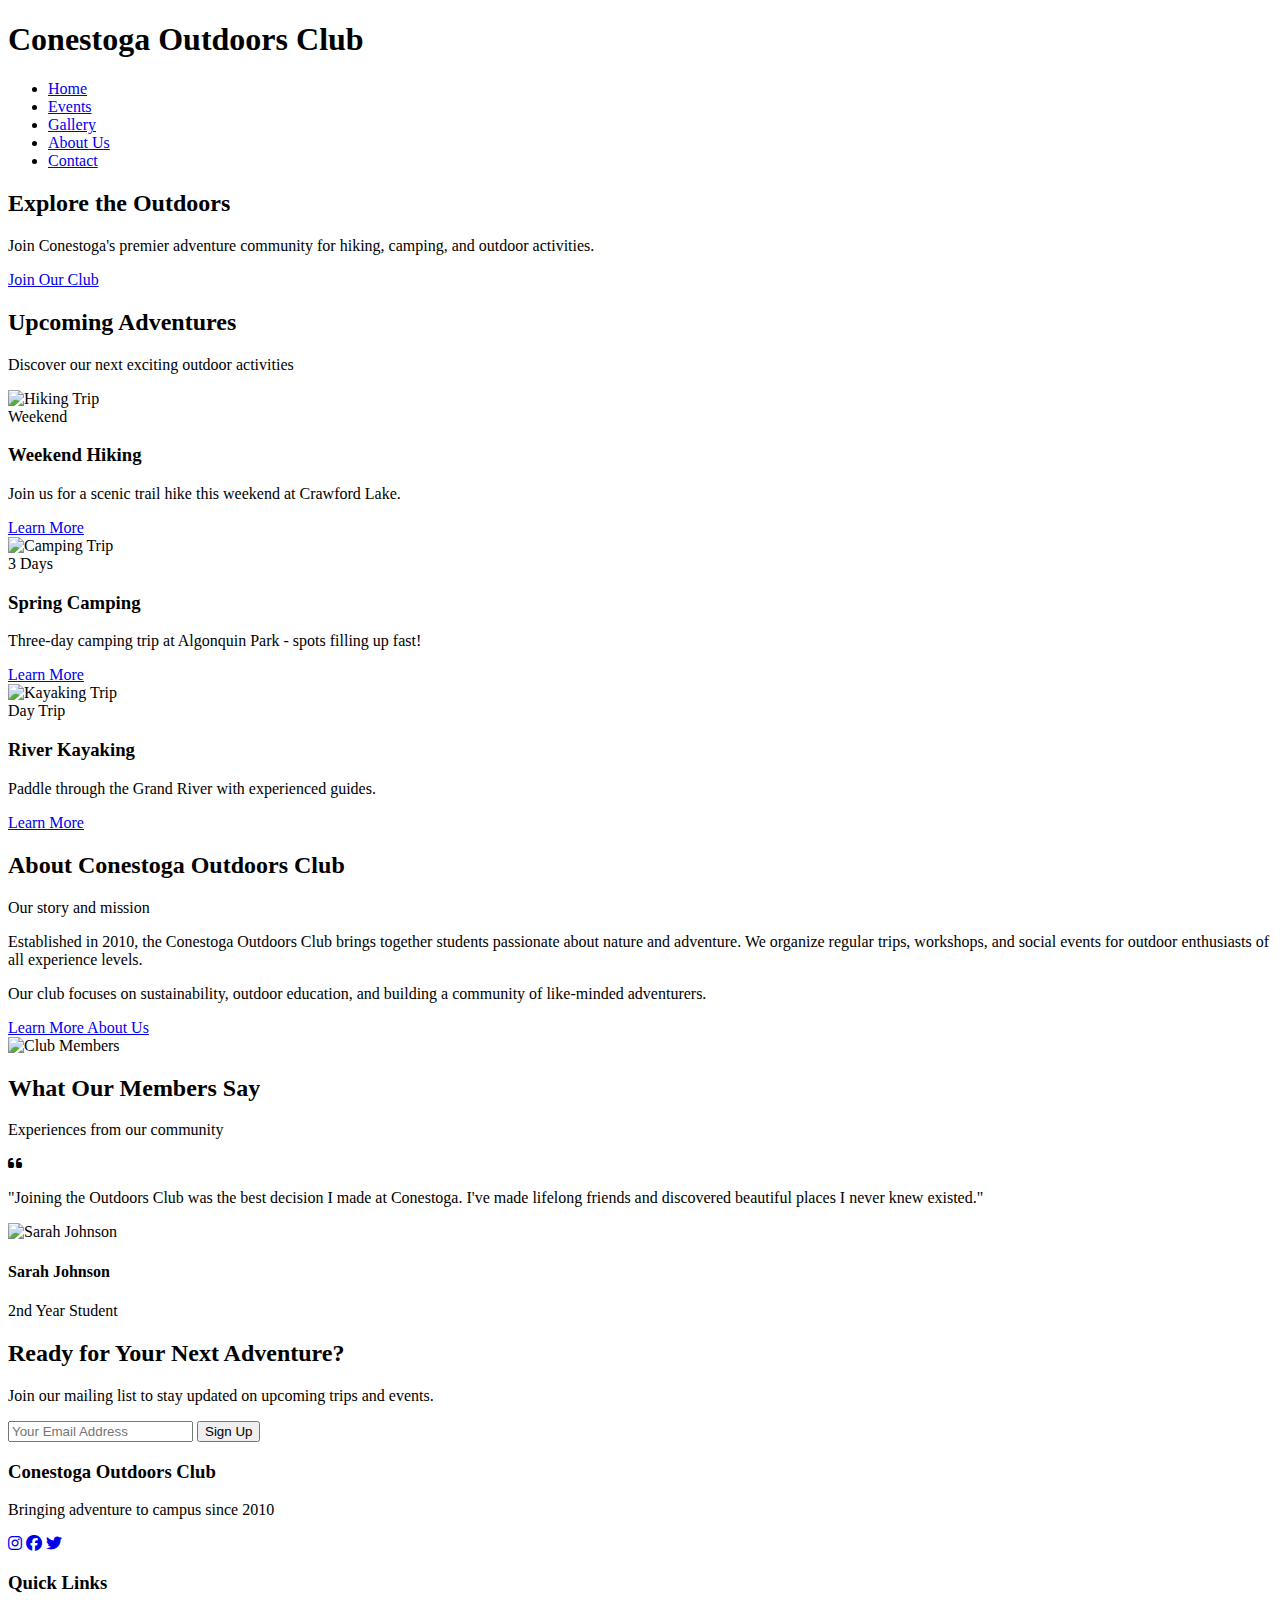
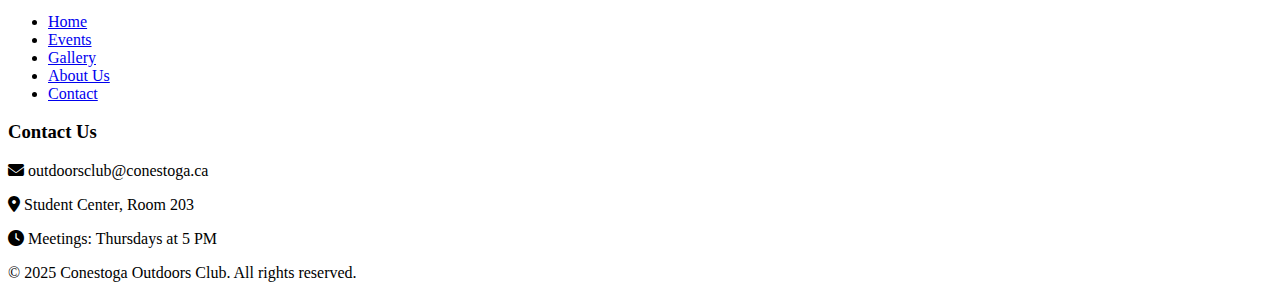
==== index.html @ a0a75ed9 "Add files via upload" ====
<!DOCTYPE html>
<html lang="en">
<head>
    <meta charset="UTF-8">
    <meta name="viewport" content="width=device-width, initial-scale=1.0">
    <title>Conestoga Outdoors Club</title>
    <link rel="stylesheet" href="css/styles.css">
    <link rel="stylesheet" href="css/animations.css">
    <link rel="preconnect" href="https://fonts.googleapis.com">
    <link rel="preconnect" href="https://fonts.gstatic.com" crossorigin>
    <link href="https://fonts.googleapis.com/css2?family=Montserrat:wght@300;400;500;600;700&family=Poppins:wght@300;400;500;600;700&display=swap" rel="stylesheet">
    <link rel="stylesheet" href="https://cdnjs.cloudflare.com/ajax/libs/font-awesome/6.4.0/css/all.min.css">
</head>
<body>
    <!-- Page Transition Elements -->
    <div class="page-transition-container">
        <div class="page-transition-left"></div>
        <div class="page-transition-right"></div>
    </div>
    
    <!-- Header Section -->
    <header>
        <div class="container">
            <div class="logo">
                <h1>Conestoga Outdoors Club</h1>
            </div>
            <nav>
                <ul>
                    <li><a href="index.html" class="active">Home</a></li>
                    <li><a href="events.html">Events</a></li>
                    <li><a href="gallery.html">Gallery</a></li>
                    <li><a href="about.html">About Us</a></li>
                    <li><a href="contact.html">Contact</a></li>
                </ul>
            </nav>
            <div class="menu-toggle">
                <span></span>
                <span></span>
                <span></span>
            </div>
        </div>
    </header>

    <!-- Hero Section -->
    <section class="hero">
        <div class="container">
            <div class="hero-content">
                <h2>Explore the Outdoors</h2>
                <p>Join Conestoga's premier adventure community for hiking, camping, and outdoor activities.</p>
                <a href="join.html" class="btn">Join Our Club</a>
            </div>
        </div>
        <div class="hero-overlay"></div>
    </section>

    <!-- Featured Section -->
    <section class="featured">
        <div class="container">
            <div class="section-header" data-aos="fade-up">
                <h2>Upcoming Adventures</h2>
                <p>Discover our next exciting outdoor activities</p>
            </div>
            <div class="featured-grid">
                <div class="feature-card" data-aos="fade-up">
                    <div class="card-image">
                        <img src="images/hiking.jpg" alt="Hiking Trip">
                        <div class="card-tag">Weekend</div>
                    </div>
                    <div class="card-content">
                        <h3>Weekend Hiking</h3>
                        <p>Join us for a scenic trail hike this weekend at Crawford Lake.</p>
                        <a href="events.html#hiking" class="btn-small">Learn More</a>
                    </div>
                </div>
                <div class="feature-card" data-aos="fade-up" data-aos-delay="100">
                    <div class="card-image">
                        <img src="images/camping.jpg" alt="Camping Trip">
                        <div class="card-tag">3 Days</div>
                    </div>
                    <div class="card-content">
                        <h3>Spring Camping</h3>
                        <p>Three-day camping trip at Algonquin Park - spots filling up fast!</p>
                        <a href="events.html#camping" class="btn-small">Learn More</a>
                    </div>
                </div>
                <div class="feature-card" data-aos="fade-up" data-aos-delay="200">
                    <div class="card-image">
                        <img src="images/kayaking.jpg" alt="Kayaking Trip">
                        <div class="card-tag">Day Trip</div>
                    </div>
                    <div class="card-content">
                        <h3>River Kayaking</h3>
                        <p>Paddle through the Grand River with experienced guides.</p>
                        <a href="events.html#kayaking" class="btn-small">Learn More</a>
                    </div>
                </div>
            </div>
        </div>
    </section>

    <!-- About Section -->
    <section class="about-preview">
        <div class="container">
            <div class="about-content" data-aos="fade-right">
                <div class="section-header">
                    <h2>About Conestoga Outdoors Club</h2>
                    <p>Our story and mission</p>
                </div>
                <p>Established in 2010, the Conestoga Outdoors Club brings together students passionate about nature and adventure. We organize regular trips, workshops, and social events for outdoor enthusiasts of all experience levels.</p>
                <p>Our club focuses on sustainability, outdoor education, and building a community of like-minded adventurers.</p>
                <a href="about.html" class="btn">Learn More About Us</a>
            </div>
            <div class="about-image" data-aos="fade-left">
                <img src="images/group-photo.jpg" alt="Club Members">
            </div>
        </div>
    </section>

    <!-- Testimonials Section -->
    <section class="testimonials">
        <div class="container">
            <div class="section-header" data-aos="fade-up">
                <h2>What Our Members Say</h2>
                <p>Experiences from our community</p>
            </div>
            <div class="testimonial-slider">
                <div class="testimonial" data-aos="zoom-in">
                    <div class="quote-icon"><i class="fas fa-quote-left"></i></div>
                    <p>"Joining the Outdoors Club was the best decision I made at Conestoga. I've made lifelong friends and discovered beautiful places I never knew existed."</p>
                    <div class="testimonial-author">
                        <img src="images/testimonial-1.jpg" alt="Sarah Johnson" class="author-image">
                        <h4>Sarah Johnson</h4>
                        <p>2nd Year Student</p>
                    </div>
                </div>
                <!-- More testimonials can be added here -->
            </div>
        </div>
    </section>

    <!-- Call to Action -->
    <section class="cta">
        <div class="container">
            <h2 data-aos="fade-up">Ready for Your Next Adventure?</h2>
            <p data-aos="fade-up" data-aos-delay="100">Join our mailing list to stay updated on upcoming trips and events.</p>
            <form class="signup-form" data-aos="fade-up" data-aos-delay="200">
                <input type="email" placeholder="Your Email Address" required>
                <button type="submit" class="btn">Sign Up</button>
            </form>
        </div>
        <div class="cta-overlay"></div>
    </section>

    <!-- Footer -->
    <footer>
        <div class="container">
            <div class="footer-content">
                <div class="footer-section" data-aos="fade-up">
                    <h3>Conestoga Outdoors Club</h3>
                    <p>Bringing adventure to campus since 2010</p>
                    <div class="social-icons">
                        <a href="#"><i class="fab fa-instagram"></i></a>
                        <a href="#"><i class="fab fa-facebook"></i></a>
                        <a href="#"><i class="fab fa-twitter"></i></a>
                    </div>
                </div>
                <div class="footer-section" data-aos="fade-up" data-aos-delay="100">
                    <h3>Quick Links</h3>
                    <ul>
                        <li><a href="index.html">Home</a></li>
                        <li><a href="events.html">Events</a></li>
                        <li><a href="gallery.html">Gallery</a></li>
                        <li><a href="about.html">About Us</a></li>
                        <li><a href="contact.html">Contact</a></li>
                    </ul>
                </div>
                <div class="footer-section" data-aos="fade-up" data-aos-delay="200">
                    <h3>Contact Us</h3>
                    <p><i class="fas fa-envelope"></i> outdoorsclub@conestoga.ca</p>
                    <p><i class="fas fa-map-marker-alt"></i> Student Center, Room 203</p>
                    <p><i class="fas fa-clock"></i> Meetings: Thursdays at 5 PM</p>
                </div>
            </div>
            <div class="footer-bottom">
                <p>&copy; 2025 Conestoga Outdoors Club. All rights reserved.</p>
            </div>
        </div>
    </footer>

    <!-- JavaScript -->
    <script src="js/main.js"></script>
    <script src="js/animations.js"></script>
</body>
</html>
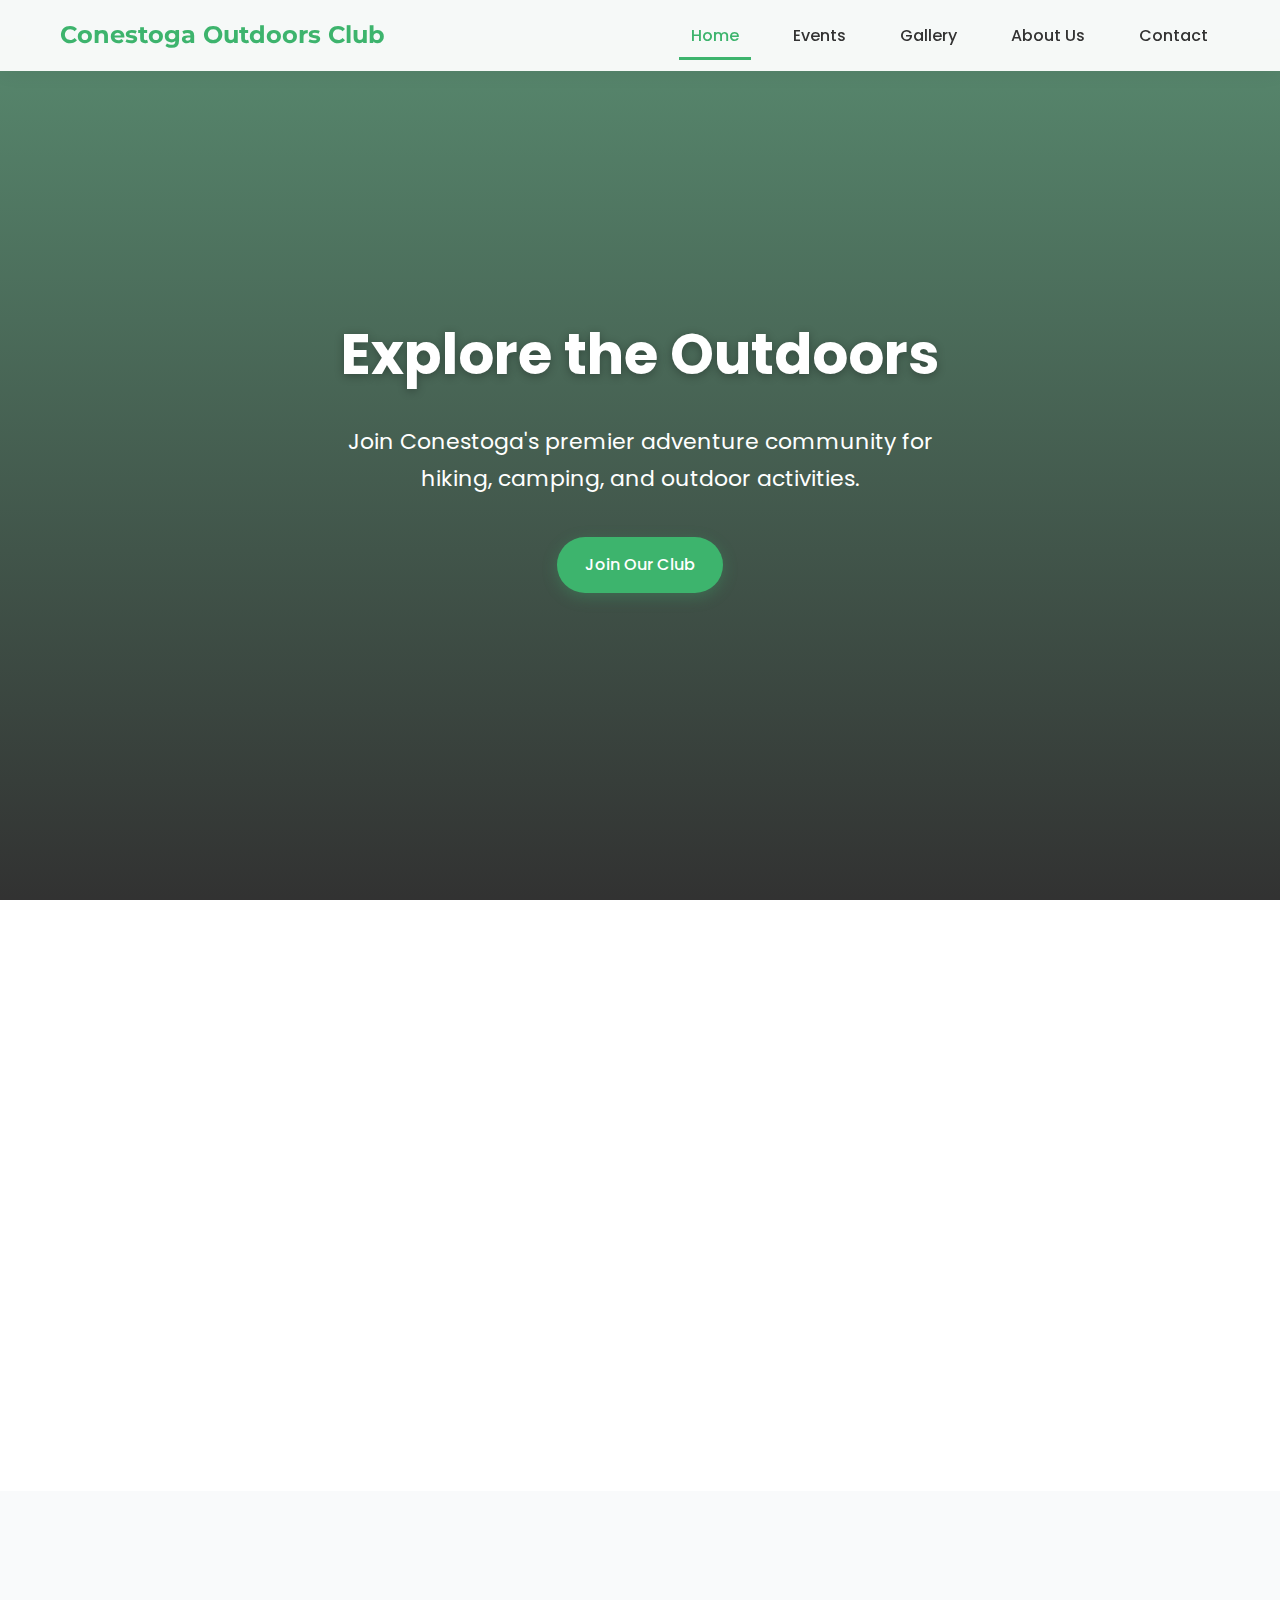
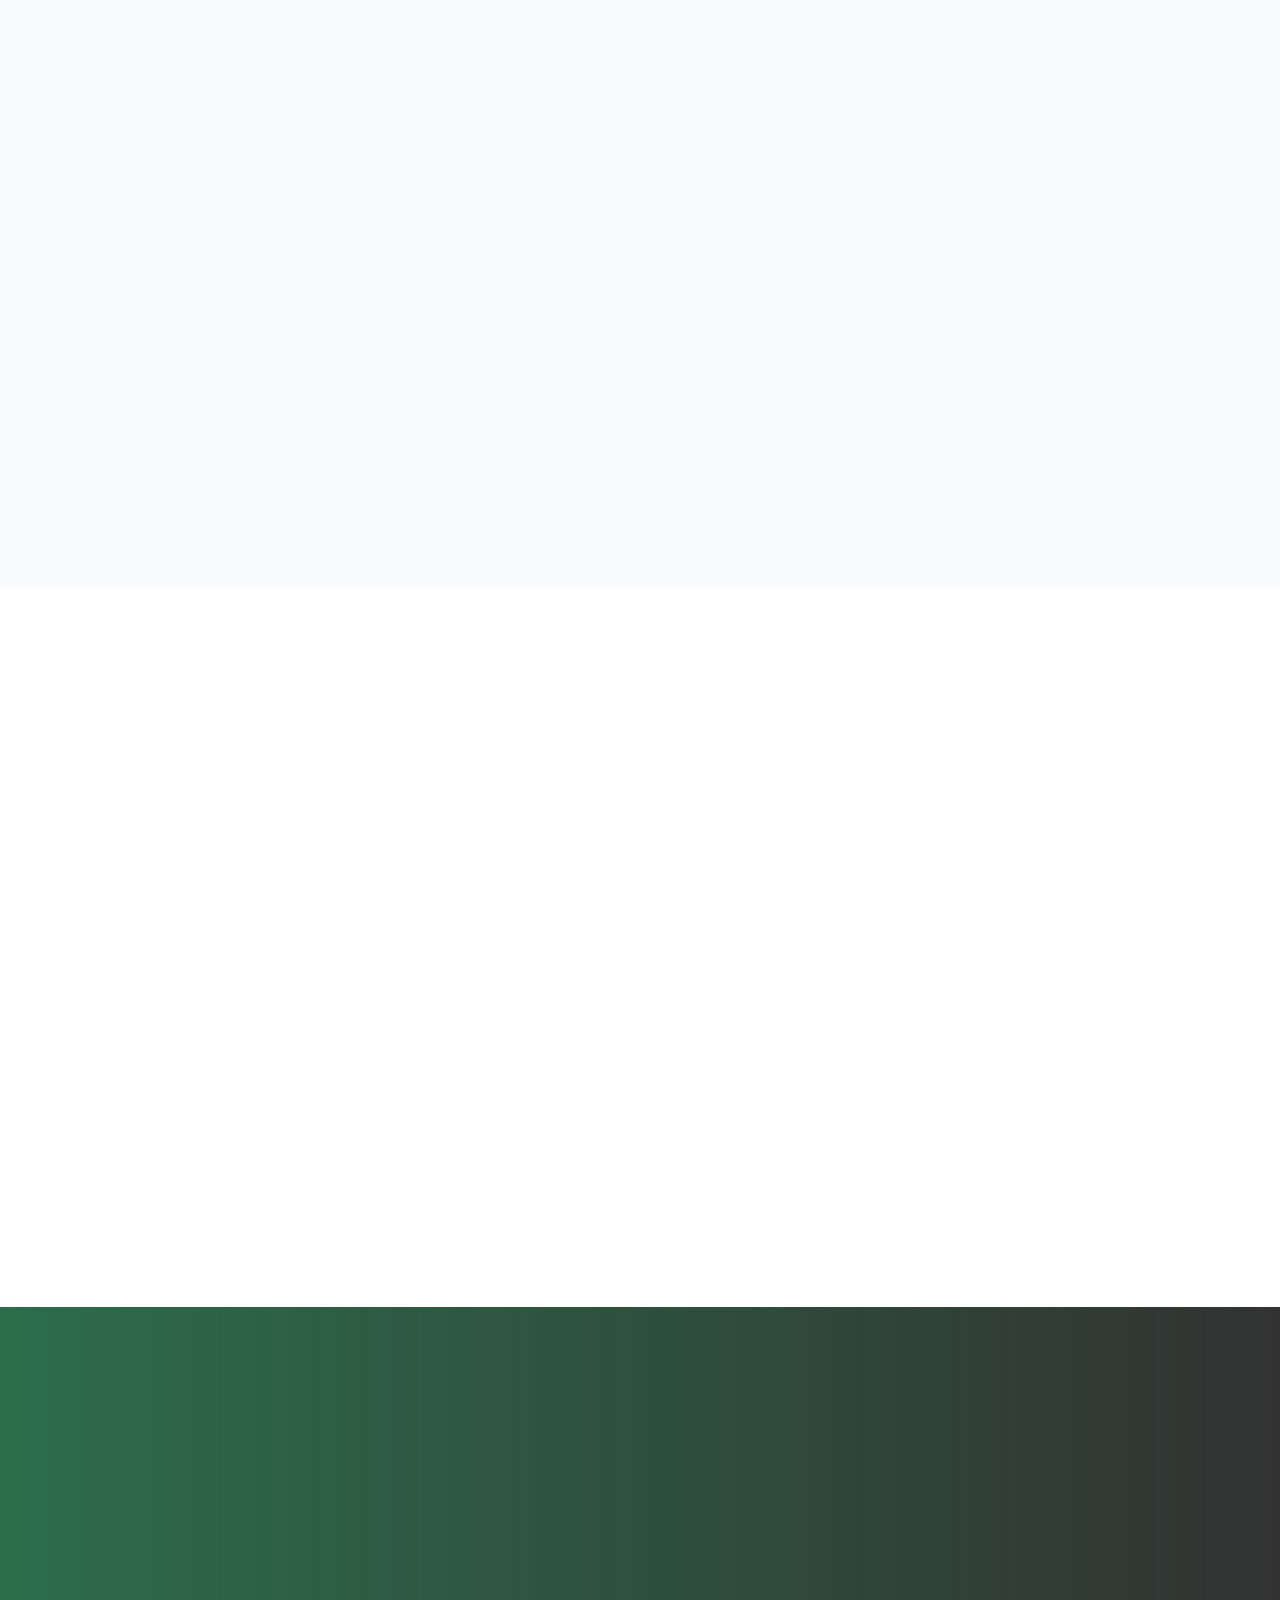
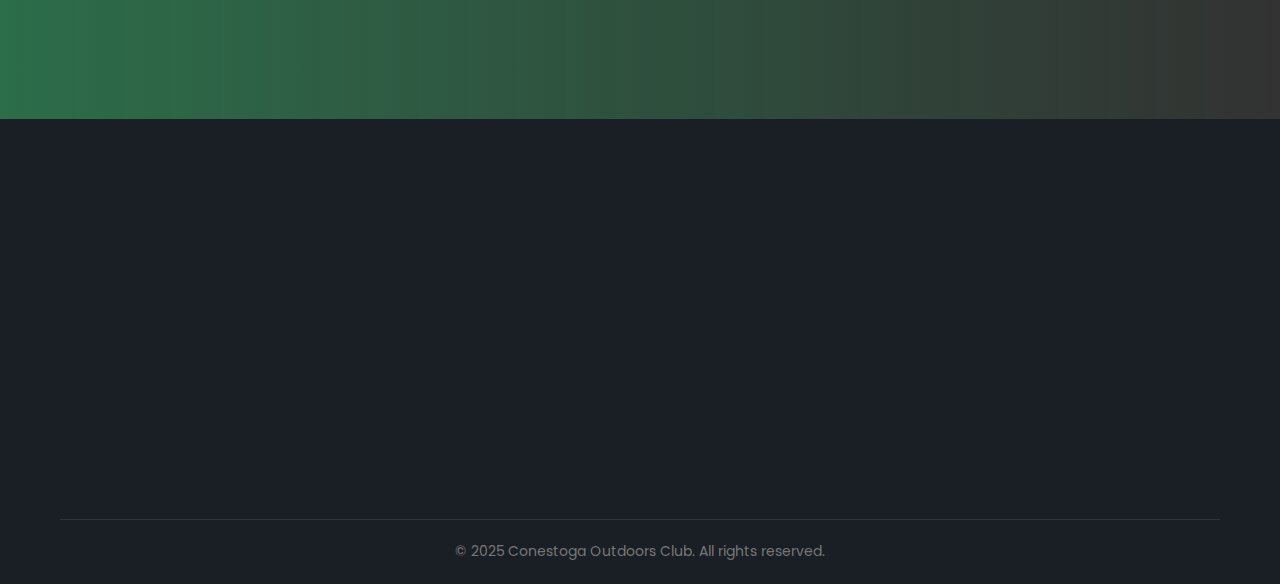
==== commit 74ef3c53: "Update index.html" ====
--- a/index.html
+++ b/index.html
@@ -47,7 +47,7 @@
             <div class="hero-content">
                 <h2>Explore the Outdoors</h2>
                 <p>Join Conestoga's premier adventure community for hiking, camping, and outdoor activities.</p>
-                <a href="join.html" class="btn">Join Our Club</a>
+                <a href="contact.html" class="btn">Join Our Club</a>
             </div>
         </div>
         <div class="hero-overlay"></div>
@@ -191,4 +191,4 @@
     <script src="js/main.js"></script>
     <script src="js/animations.js"></script>
 </body>
-</html>+</html>
--- a/css/styles.css
+++ b/css/styles.css
@@ -0,0 +1,2638 @@
+/* === BASE STYLES === */
+:root {
+    --primary-color: #3DB46D; /* Updated modern green */
+    --primary-dark: #2A9D59;
+    --secondary-color: #155D36;
+    --accent-color: #FF7D3B; /* Updated modern orange */
+    --light-color: #F9FAFB;
+    --dark-color: #1A1F25;
+    --text-color: #333;
+    --text-light: #717786;
+    --card-bg: #ffffff;
+    --border-radius: 12px;
+    --box-shadow: 0 10px 30px rgba(0, 0, 0, 0.08);
+    --transition: all 0.3s ease;
+    --max-width: 1200px;
+}
+
+* {
+    margin: 0;
+    padding: 0;
+    box-sizing: border-box;
+}
+
+body {
+    font-family: 'Poppins', sans-serif;
+    line-height: 1.7;
+    color: var(--text-color);
+    background-color: var(--light-color);
+    overflow-x: hidden;
+}
+
+.container {
+    max-width: var(--max-width);
+    margin: 0 auto;
+    padding: 0 20px;
+}
+
+a {
+    text-decoration: none;
+    color: var(--primary-color);
+    transition: var(--transition);
+}
+
+ul {
+    list-style: none;
+}
+
+img {
+    max-width: 100%;
+    height: auto;
+    border-radius: var(--border-radius);
+}
+
+section {
+    padding: 100px 0;
+    position: relative;
+}
+
+.section-header {
+    text-align: center;
+    margin-bottom: 60px;
+}
+
+.section-header h2 {
+    font-size: 36px;
+    font-weight: 700;
+    color: var(--dark-color);
+    margin-bottom: 15px;
+}
+
+.section-header p {
+    color: var(--text-light);
+    font-size: 18px;
+    max-width: 600px;
+    margin: 0 auto;
+}
+
+.btn {
+    display: inline-block;
+    background: var(--primary-color);
+    color: white;
+    padding: 14px 28px;
+    border: none;
+    border-radius: 50px;
+    cursor: pointer;
+    font-size: 16px;
+    font-weight: 500;
+    transition: var(--transition);
+    box-shadow: 0 4px 15px rgba(61, 180, 109, 0.3);
+}
+
+.btn:hover {
+    background: var(--primary-dark);
+    transform: translateY(-3px);
+    box-shadow: 0 10px 20px rgba(61, 180, 109, 0.4);
+}
+
+.btn-small {
+    padding: 10px 20px;
+    font-size: 14px;
+    border-radius: 50px;
+}
+
+/* === HEADER STYLES === */
+header {
+    background-color: rgba(255, 255, 255, 0.95);
+    box-shadow: 0 2px 20px rgba(0, 0, 0, 0.05);
+    position: fixed;
+    width: 100%;
+    top: 0;
+    z-index: 1000;
+    backdrop-filter: blur(10px);
+    -webkit-backdrop-filter: blur(10px);
+}
+
+header .container {
+    display: flex;
+    justify-content: space-between;
+    align-items: center;
+    padding: 15px 20px;
+}
+
+.logo h1 {
+    font-family: 'Montserrat', sans-serif;
+    font-size: 24px;
+    font-weight: 700;
+    color: var(--primary-color);
+}
+
+nav ul {
+    display: flex;
+}
+
+nav ul li {
+    margin-left: 30px;
+}
+
+nav ul li a {
+    color: var(--text-color);
+    font-weight: 500;
+    padding: 8px 12px;
+    border-radius: 6px;
+    transition: var(--transition);
+    position: relative;
+}
+
+nav ul li a::after {
+    content: '';
+    position: absolute;
+    width: 0;
+    height: 3px;
+    background: var(--primary-color);
+    bottom: -5px;
+    left: 0;
+    transition: width 0.3s ease;
+}
+
+nav ul li a:hover::after, 
+nav ul li a.active::after {
+    width: 100%;
+}
+
+nav ul li a:hover, 
+nav ul li a.active {
+    color: var(--primary-color);
+}
+
+.menu-toggle {
+    display: none;
+    flex-direction: column;
+    cursor: pointer;
+}
+
+.menu-toggle span {
+    display: block;
+    width: 25px;
+    height: 3px;
+    background-color: var(--text-color);
+    margin: 3px 0;
+    transition: var(--transition);
+}
+
+.menu-toggle.active span:nth-child(1) {
+    transform: rotate(45deg) translate(5px, 5px);
+}
+
+.menu-toggle.active span:nth-child(2) {
+    opacity: 0;
+}
+
+.menu-toggle.active span:nth-child(3) {
+    transform: rotate(-45deg) translate(5px, -5px);
+}
+
+/* === HERO SECTION === */
+.hero {
+    height: 100vh;
+    background: url('../images/hero-bg.jpg');
+    background-size: cover;
+    background-position: center;
+    color: white;
+    display: flex;
+    align-items: center;
+    text-align: center;
+    position: relative;
+    margin-top: 0;
+    padding: 0;
+}
+
+.hero-overlay {
+    position: absolute;
+    top: 0;
+    left: 0;
+    width: 100%;
+    height: 100%;
+    background: linear-gradient(to bottom, rgba(21, 93, 54, 0.7), rgba(0, 0, 0, 0.8));
+    z-index: 1;
+}
+
+.hero .container {
+    position: relative;
+    z-index: 2;
+}
+
+.hero-content {
+    max-width: 800px;
+    margin: 0 auto;
+}
+
+.hero h2 {
+    font-size: 56px;
+    font-weight: 700;
+    margin-bottom: 20px;
+    color: white;
+    text-shadow: 0 2px 10px rgba(0, 0, 0, 0.3);
+}
+
+.hero p {
+    font-size: 22px;
+    margin-bottom: 40px;
+    max-width: 600px;
+    margin-left: auto;
+    margin-right: auto;
+}
+
+/* === FEATURED SECTION === */
+.featured {
+    background-color: white;
+}
+
+.featured-grid {
+    display: grid;
+    grid-template-columns: repeat(auto-fit, minmax(320px, 1fr));
+    gap: 30px;
+    margin-top: 50px;
+}
+
+.feature-card {
+    background: var(--card-bg);
+    border-radius: var(--border-radius);
+    overflow: hidden;
+    box-shadow: var(--box-shadow);
+    transition: var(--transition);
+    height: 100%;
+}
+
+.feature-card:hover {
+    transform: translateY(-10px);
+    box-shadow: 0 20px 40px rgba(0, 0, 0, 0.12);
+}
+
+.card-image {
+    position: relative;
+}
+
+.card-image img {
+    width: 100%;
+    height: 220px;
+    object-fit: cover;
+    border-radius: var(--border-radius) var(--border-radius) 0 0;
+}
+
+.card-tag {
+    position: absolute;
+    top: 15px;
+    right: 15px;
+    background: var(--accent-color);
+    color: white;
+    padding: 5px 12px;
+    border-radius: 50px;
+    font-size: 12px;
+    font-weight: 600;
+}
+
+.card-content {
+    padding: 25px;
+}
+
+.card-content h3 {
+    margin-bottom: 15px;
+    color: var(--dark-color);
+    font-size: 20px;
+}
+
+.card-content p {
+    color: var(--text-light);
+    margin-bottom: 20px;
+    font-size: 15px;
+}
+
+/* === ABOUT PREVIEW SECTION === */
+.about-preview {
+    background-color: var(--light-color);
+    position: relative;
+}
+
+.about-preview .container {
+    display: grid;
+    grid-template-columns: 1fr 1fr;
+    gap: 60px;
+    align-items: center;
+}
+
+.about-content h2 {
+    text-align: left;
+}
+
+.about-content p {
+    margin-bottom: 25px;
+    color: var(--text-light);
+}
+
+.about-image img {
+    border-radius: var(--border-radius);
+    box-shadow: var(--box-shadow);
+    transition: var(--transition);
+}
+
+.about-image img:hover {
+    transform: scale(1.02);
+}
+
+/* === TESTIMONIALS SECTION === */
+.testimonials {
+    background-color: white;
+    padding: 100px 0;
+}
+
+.testimonial {
+    max-width: 800px;
+    margin: 0 auto;
+    text-align: center;
+    padding: 30px;
+    background: var(--light-color);
+    border-radius: var(--border-radius);
+    box-shadow: var(--box-shadow);
+}
+
+.quote-icon {
+    font-size: 30px;
+    color: var(--primary-color);
+    margin-bottom: 20px;
+}
+
+.testimonial p {
+    font-size: 18px;
+    font-style: italic;
+    margin-bottom: 30px;
+    color: var(--text-color);
+    line-height: 1.8;
+}
+
+.testimonial-author {
+    display: flex;
+    flex-direction: column;
+    align-items: center;
+}
+
+.author-image {
+    width: 60px;
+    height: 60px;
+    border-radius: 50%;
+    object-fit: cover;
+    margin-bottom: 10px;
+    border: 3px solid var(--primary-color);
+}
+
+.testimonial-author h4 {
+    color: var(--dark-color);
+    font-weight: 600;
+    margin-bottom: 5px;
+}
+
+.testimonial-author p {
+    font-size: 14px;
+    margin: 0;
+    color: var(--text-light);
+    font-style: normal;
+}
+
+/* === CALL TO ACTION SECTION === */
+.cta {
+    position: relative;
+    background: url('../images/cta-bg.jpg');
+    background-size: cover;
+    background-position: center;
+    text-align: center;
+    color: white;
+    padding: 100px 0;
+}
+
+.cta-overlay {
+    position: absolute;
+    top: 0;
+    left: 0;
+    width: 100%;
+    height: 100%;
+    background: linear-gradient(to right, rgba(21, 93, 54, 0.9), rgba(0, 0, 0, 0.8));
+    z-index: 1;
+}
+
+.cta .container {
+    position: relative;
+    z-index: 2;
+}
+
+.cta h2 {
+    color: white;
+    margin-bottom: 20px;
+    font-size: 36px;
+}
+
+.cta p {
+    margin-bottom: 40px;
+    max-width: 600px;
+    margin-left: auto;
+    margin-right: auto;
+    font-size: 18px;
+}
+
+.signup-form {
+    display: flex;
+    max-width: 500px;
+    margin: 0 auto;
+    background: rgba(255, 255, 255, 0.1);
+    padding: 6px;
+    border-radius: 50px;
+    backdrop-filter: blur(5px);
+}
+
+.signup-form input {
+    flex-grow: 1;
+    padding: 15px 25px;
+    border: none;
+    border-radius: 50px 0 0 50px;
+    font-size: 16px;
+    outline: none;
+}
+
+.signup-form button {
+    border-radius: 0 50px 50px 0;
+    padding: 0 30px;
+}
+
+/* === FOOTER === */
+footer {
+    background: var(--dark-color);
+    color: white;
+    padding: 80px 0 20px;
+}
+
+.footer-content {
+    display: grid;
+    grid-template-columns: repeat(auto-fit, minmax(250px, 1fr));
+    gap: 40px;
+    margin-bottom: 40px;
+}
+
+.footer-section h3 {
+    margin-bottom: 25px;
+    color: var(--accent-color);
+    font-size: 20px;
+    position: relative;
+    padding-bottom: 10px;
+}
+
+.footer-section h3::after {
+    content: '';
+    position: absolute;
+    left: 0;
+    bottom: 0;
+    width: 50px;
+    height: 3px;
+    background: var(--primary-color);
+}
+
+.footer-section p {
+    margin-bottom: 15px;
+    color: #aaa;
+}
+
+.social-icons {
+    margin-top: 20px;
+}
+
+.social-icons a {
+    display: inline-flex;
+    align-items: center;
+    justify-content: center;
+    color: white;
+    background: rgba(255, 255, 255, 0.1);
+    margin-right: 10px;
+    width: 40px;
+    height: 40px;
+    border-radius: 50%;
+    transition: var(--transition);
+}
+
+.social-icons a:hover {
+    background: var(--primary-color);
+    transform: translateY(-5px);
+}
+
+.footer-section ul li {
+    margin-bottom: 15px;
+}
+
+.footer-section ul li a {
+    color: #aaa;
+    transition: var(--transition);
+    display: inline-block;
+}
+
+.footer-section ul li a:hover {
+    color: white;
+    transform: translateX(5px);
+}
+
+.footer-section i {
+    margin-right: 10px;
+    color: var(--primary-color);
+}
+
+.footer-bottom {
+    border-top: 1px solid #333;
+    padding-top: 20px;
+    text-align: center;
+    font-size: 14px;
+    color: #777;
+}
+
+/* === PAGE-SPECIFIC HERO STYLES === */
+.events-hero,
+.gallery-hero,
+.about-hero,
+.contact-hero {
+    height: 50vh;
+    min-height: 400px;
+}
+
+.events-hero {
+    background: url('../images/events-bg.jpg');
+    background-size: cover;
+    background-position: center;
+}
+
+.gallery-hero {
+    background: url('../images/gallery-bg.jpg');
+    background-size: cover;
+    background-position: center;
+}
+
+.about-hero {
+    background: url('../images/about-bg.jpg');
+    background-size: cover;
+    background-position: center;
+}
+
+.contact-hero {
+    background: url('../images/contact-bg.jpg');
+    background-size: cover;
+    background-position: center;
+}
+
+/* === PAGE TRANSITION === */
+.page-transition {
+    position: fixed;
+    top: 0;
+    left: 0;
+    right: 0;
+    bottom: 0;
+    background: var(--primary-color);
+    z-index: 9999;
+    transform: translateY(100%);
+    pointer-events: none;
+}
+
+/* === RESPONSIVE STYLES === */
+@media (max-width: 992px) {
+    .section-header h2 {
+        font-size: 32px;
+    }
+    
+    .hero h2 {
+        font-size: 44px;
+    }
+    
+    .hero p {
+        font-size: 18px;
+    }
+    
+    .about-preview .container {
+        grid-template-columns: 1fr;
+        gap: 40px;
+    }
+}
+
+@media (max-width: 768px) {
+    .menu-toggle {
+        display: flex;
+    }
+    
+    nav {
+        position: fixed;
+        top: 70px;
+        right: -300px;
+        background: white;
+        width: 300px;
+        height: 100vh;
+        transition: right 0.3s ease;
+        box-shadow: -5px 0 20px rgba(0, 0, 0, 0.1);
+    }
+    
+    nav.active {
+        right: 0;
+    }
+    
+    nav ul {
+        flex-direction: column;
+        padding: 30px;
+    }
+    
+    nav ul li {
+        margin: 0 0 20px 0;
+    }
+    
+    .section-header h2 {
+        font-size: 28px;
+    }
+    
+    .hero h2 {
+        font-size: 36px;
+    }
+    
+    .hero p {
+        font-size: 16px;
+    }
+    
+    section {
+        padding: 60px 0;
+    }
+    
+    .signup-form {
+        flex-direction: column;
+        background: none;
+        padding: 0;
+    }
+    
+    .signup-form input, 
+    .signup-form button {
+        width: 100%;
+        margin-bottom: 15px;
+        border-radius: 50px;
+    }
+}
+
+@media (max-width: 576px) {
+    .hero h2 {
+        font-size: 30px;
+    }
+    
+    .hero {
+        height: 80vh;
+    }
+    
+    .footer-content {
+        grid-template-columns: 1fr;
+    }
+}
+
+
+/* === ENHANCED ARTISTIC ELEMENTS FOR EVENTS PAGE === */
+
+/* Base styling improvements */
+:root {
+    --subtle-bg: #f9fafb;
+    --light-green-accent: rgba(61, 180, 109, 0.08);
+    --card-shadow: 0 10px 30px rgba(0, 0, 0, 0.05);
+    --hover-shadow: 0 15px 40px rgba(0, 0, 0, 0.1);
+}
+
+body {
+    background: var(--subtle-bg);
+}
+
+/* Enhanced hero section with SVG patterns */
+.events-hero {
+    position: relative;
+    overflow: hidden;
+    background: linear-gradient(135deg, var(--primary-color), var(--secondary-color));
+    height: 400px;
+    display: flex;
+    align-items: center;
+    justify-content: center;
+    text-align: center;
+}
+
+.events-hero::before {
+    content: '';
+    position: absolute;
+    width: 100%;
+    height: 100%;
+    background-image: url("data:image/svg+xml,%3Csvg width='60' height='60' viewBox='0 0 60 60' xmlns='http://www.w3.org/2000/svg'%3E%3Cg fill='none' fill-rule='evenodd'%3E%3Cg fill='%23ffffff' fill-opacity='0.05'%3E%3Cpath d='M36 34v-4h-2v4h-4v2h4v4h2v-4h4v-2h-4zm0-30V0h-2v4h-4v2h4v4h2V6h4V4h-4zM6 34v-4H4v4H0v2h4v4h2v-4h4v-2H6zM6 4V0H4v4H0v2h4v4h2V6h4V4H6z'/%3E%3C/g%3E%3C/g%3E%3C/svg%3E");
+    opacity: 0.5;
+}
+
+/* Animated wave pattern for hero section */
+.wave-container {
+    position: absolute;
+    width: 100%;
+    height: 80px;
+    bottom: 0;
+    left: 0;
+    overflow: hidden;
+}
+
+.wave {
+    position: absolute;
+    bottom: 0;
+    left: 0;
+    width: 200%;
+    height: 80px;
+    background-image: url("data:image/svg+xml,%3Csvg xmlns='http://www.w3.org/2000/svg' viewBox='0 0 1200 120' preserveAspectRatio='none'%3E%3Cpath d='M0,0V46.29c47.79,22.2,103.59,32.17,158,28,70.36-5.37,136.33-33.31,206.8-37.5C438.64,32.43,512.34,53.67,583,72.05c69.27,18,138.3,24.88,209.4,13.08,36.15-6,69.85-17.84,104.45-29.34C989.49,25,1113-14.29,1200,52.47V0Z' opacity='.25' fill='%23FFFFFF'/%3E%3Cpath d='M0,0V15.81C13,36.92,27.64,56.86,47.69,72.05,99.41,111.27,165,111,224.58,91.58c31.15-10.15,60.09-26.07,89.67-39.8,40.92-19,84.73-46,130.83-49.67,36.26-2.85,70.9,9.42,98.6,31.56,31.77,25.39,62.32,62,103.63,73,40.44,10.79,81.35-6.69,119.13-24.28s75.16-39,116.92-43.05c59.73-5.85,113.28,22.88,168.9,38.84,30.2,8.66,59,6.17,87.09-7.5,22.43-10.89,48-26.93,60.65-49.24V0Z' opacity='.5' fill='%23FFFFFF'/%3E%3Cpath d='M0,0V5.63C149.93,59,314.09,71.32,475.83,42.57c43-7.64,84.23-20.12,127.61-26.46,59-8.63,112.48,12.24,165.56,35.4C827.93,77.22,886,95.24,951.2,90c86.53-7,172.46-45.71,248.8-84.81V0Z' fill='%23FFFFFF'/%3E%3C/svg%3E");
+    background-size: 1200px 80px;
+    background-repeat: repeat-x;
+    animation: wave-animation 20s linear infinite;
+}
+
+.wave:nth-child(2) {
+    bottom: 10px;
+    opacity: 0.5;
+    animation: wave-animation 15s linear infinite reverse;
+}
+
+@keyframes wave-animation {
+    0% {
+        transform: translateX(0);
+    }
+    100% {
+        transform: translateX(-50%);
+    }
+}
+
+/* Subtle background pattern and gradient for the main content */
+.events-list {
+    position: relative;
+    padding: 80px 0;
+    background-color: var(--subtle-bg);
+    background-image: 
+        linear-gradient(120deg, var(--light-green-accent) 0%, transparent 40%),
+        linear-gradient(200deg, var(--light-green-accent) 10%, transparent 80%);
+    overflow: hidden;
+}
+
+/* Decorative elements */
+.bg-decoration {
+    position: absolute;
+    z-index: 0;
+    opacity: 0.4;
+    pointer-events: none;
+}
+
+.bg-circle-1 {
+    width: 400px;
+    height: 400px;
+    border-radius: 50%;
+    background: linear-gradient(135deg, rgba(61, 180, 109, 0.1), rgba(61, 180, 109, 0));
+    top: -100px;
+    right: -150px;
+}
+
+.bg-circle-2 {
+    width: 300px;
+    height: 300px;
+    border-radius: 50%;
+    background: linear-gradient(135deg, rgba(61, 180, 109, 0.1), rgba(61, 180, 109, 0));
+    bottom: 100px;
+    left: -100px;
+}
+
+.bg-line {
+    position: absolute;
+    width: 100%;
+    height: 1px;
+    background: linear-gradient(to right, transparent, rgba(61, 180, 109, 0.2), transparent);
+}
+
+.bg-line-1 {
+    top: 20%;
+}
+
+.bg-line-2 {
+    top: 60%;
+}
+
+/* Section titles with decorative elements */
+.section-title {
+    position: relative;
+    display: inline-block;
+    margin-bottom: 40px;
+    padding-bottom: 15px;
+    font-weight: 700;
+    color: var(--dark-color);
+}
+
+.section-title::after {
+    content: '';
+    position: absolute;
+    width: 60px;
+    height: 4px;
+    background: var(--primary-color);
+    bottom: 0;
+    left: 0;
+    border-radius: 2px;
+}
+
+/* Professional looking event cards */
+.event-card {
+    position: relative;
+    background: white;
+    border-radius: 15px;
+    box-shadow: var(--card-shadow);
+    overflow: hidden;
+    margin-bottom: 40px;
+    transition: transform 0.4s ease, box-shadow 0.4s ease;
+}
+
+.event-card:hover {
+    transform: translateY(-5px);
+    box-shadow: var(--hover-shadow);
+}
+
+/* Stylized left border for cards */
+.event-card::before {
+    content: '';
+    position: absolute;
+    width: 6px;
+    height: 100%;
+    top: 0;
+    left: 0;
+    background: var(--primary-color);
+}
+
+/* Event banner/header */
+.event-header {
+    padding: 20px 30px;
+    background: rgba(61, 180, 109, 0.05);
+    border-bottom: 1px solid rgba(0, 0, 0, 0.05);
+    display: flex;
+    align-items: center;
+    justify-content: space-between;
+}
+
+.event-title {
+    margin: 0;
+    font-size: 22px;
+    color: var(--dark-color);
+    display: flex;
+    align-items: center;
+    gap: 10px;
+}
+
+.event-title .icon {
+    display: flex;
+    align-items: center;
+    justify-content: center;
+    width: 40px;
+    height: 40px;
+    background: var(--primary-color);
+    border-radius: 50%;
+    color: white;
+    font-size: 18px;
+}
+
+/* Event content styling */
+.event-content {
+    padding: 25px 30px;
+}
+
+/* Badge styling */
+.event-badge {
+    display: inline-flex;
+    align-items: center;
+    padding: 6px 12px;
+    background: white;
+    border-radius: 50px;
+    font-size: 14px;
+    font-weight: 500;
+    margin-right: 10px;
+    margin-bottom: 10px;
+    box-shadow: 0 2px 8px rgba(0, 0, 0, 0.05);
+}
+
+.event-badge.date {
+    background: linear-gradient(135deg, var(--primary-color), var(--primary-dark));
+    color: white;
+}
+
+.event-badge.location {
+    background: rgba(61, 180, 109, 0.1);
+    color: var(--primary-dark);
+}
+
+.event-badge i {
+    margin-right: 6px;
+}
+
+/* Details list styling */
+.event-details-list {
+    margin: 20px 0;
+    padding: 0;
+    list-style-type: none;
+}
+
+.event-details-list li {
+    display: flex;
+    margin-bottom: 10px;
+    align-items: flex-start;
+}
+
+.event-details-list li i {
+    color: var(--primary-color);
+    margin-right: 10px;
+    margin-top: 5px;
+}
+
+/* Register button styling */
+.register-btn {
+    display: inline-block;
+    background: var(--primary-color);
+    color: white;
+    padding: 12px 25px;
+    border-radius: 50px;
+    text-decoration: none;
+    font-weight: 500;
+    transition: all 0.3s ease;
+    position: relative;
+    overflow: hidden;
+    z-index: 1;
+    box-shadow: 0 4px 15px rgba(61, 180, 109, 0.3);
+}
+
+.register-btn::before {
+    content: '';
+    position: absolute;
+    top: 0;
+    left: 0;
+    width: 100%;
+    height: 100%;
+    background: linear-gradient(90deg, transparent, rgba(255, 255, 255, 0.2), transparent);
+    transform: translateX(-100%);
+    transition: transform 0.6s ease;
+    z-index: -1;
+}
+
+.register-btn:hover {
+    background: var(--primary-dark);
+    transform: translateY(-2px);
+    box-shadow: 0 6px 20px rgba(61, 180, 109, 0.4);
+}
+
+.register-btn:hover::before {
+    transform: translateX(100%);
+}
+
+/* Section separator styling */
+.section-divider {
+    display: flex;
+    align-items: center;
+    justify-content: center;
+    margin: 60px 0;
+    position: relative;
+}
+
+.divider-line {
+    flex-grow: 1;
+    height: 1px;
+    background: linear-gradient(to right, transparent, rgba(0, 0, 0, 0.1), transparent);
+}
+
+.divider-icon {
+    width: 40px;
+    height: 40px;
+    background: white;
+    display: flex;
+    align-items: center;
+    justify-content: center;
+    border-radius: 50%;
+    box-shadow: 0 4px 15px rgba(0, 0, 0, 0.05);
+    margin: 0 20px;
+    color: var(--primary-color);
+}
+
+/* Past events styling */
+.past-event {
+    opacity: 0.8;
+}
+
+.past-event::before {
+    background: var(--text-light);
+}
+
+/* Responsive adjustments */
+@media (max-width: 768px) {
+    .event-header {
+        flex-direction: column;
+        align-items: flex-start;
+    }
+    
+    .event-badges {
+        margin-top: 10px;
+    }
+}
+
+
+/* === ENHANCED ARTISTIC ELEMENTS FOR ABOUT PAGE === */
+
+/* Base styling improvements */
+:root {
+    --subtle-bg: #f7f9f8;
+    --accent-light: rgba(255, 125, 59, 0.08);
+    --primary-light: rgba(61, 180, 109, 0.08);
+    --card-shadow: 0 10px 30px rgba(0, 0, 0, 0.05);
+    --hover-shadow: 0 15px 40px rgba(0, 0, 0, 0.1);
+    --section-spacing: 100px;
+}
+
+body {
+    background: var(--subtle-bg);
+}
+
+/* Enhanced hero section with organic shapes */
+.about-hero {
+    position: relative;
+    overflow: hidden;
+    background: linear-gradient(135deg, var(--secondary-color), var(--primary-color));
+    height: 400px;
+    display: flex;
+    align-items: center;
+    justify-content: center;
+    text-align: center;
+}
+
+/* Organic shapes in hero background */
+.shape-container {
+    position: absolute;
+    top: 0;
+    left: 0;
+    width: 100%;
+    height: 100%;
+    z-index: 1;
+    overflow: hidden;
+}
+
+.organic-shape {
+    position: absolute;
+    background: rgba(255, 255, 255, 0.05);
+    border-radius: 50%;
+}
+
+.shape-1 {
+    width: 500px;
+    height: 500px;
+    top: -250px;
+    right: -100px;
+    transform: rotate(20deg);
+}
+
+.shape-2 {
+    width: 300px;
+    height: 300px;
+    bottom: -150px;
+    left: 10%;
+    transform: rotate(-15deg);
+}
+
+.shape-3 {
+    width: 200px;
+    height: 200px;
+    top: 50px;
+    left: 15%;
+    transform: rotate(40deg);
+    opacity: 0.5;
+}
+
+/* Leafy pattern overlay */
+.about-hero::after {
+    content: '';
+    position: absolute;
+    width: 100%;
+    height: 100%;
+    top: 0;
+    left: 0;
+    background-image: url("data:image/svg+xml,%3Csvg xmlns='http://www.w3.org/2000/svg' width='60' height='60' viewBox='0 0 60 60'%3E%3Cg fill='%23ffffff' fill-opacity='0.05'%3E%3Cpath d='M10 10c0-2.21 1.79-4 4-4h20v4H14v20h-4V10zm4 36v-4h36v-4h4v8H14z'/%3E%3Cpath d='M46 10c0-2.21-1.79-4-4-4H10v4h32v36h4V10z' /%3E%3C/g%3E%3C/svg%3E");
+    opacity: 0.5;
+    z-index: 1;
+}
+
+/* Wave separator for hero section */
+.wave-separator {
+    position: absolute;
+    bottom: 0;
+    left: 0;
+    width: 100%;
+    overflow: hidden;
+    line-height: 0;
+}
+
+.wave-separator svg {
+    position: relative;
+    display: block;
+    width: calc(100% + 1.3px);
+    height: 70px;
+}
+
+.wave-separator .shape-fill {
+    fill: var(--subtle-bg);
+}
+
+/* Page content with textured background */
+.about-section {
+    position: relative;
+    padding: 80px 0;
+    background-color: var(--subtle-bg);
+    overflow: hidden;
+}
+
+.about-section::before {
+    content: '';
+    position: absolute;
+    top: 0;
+    left: 0;
+    width: 100%;
+    height: 100%;
+    background-image: url("data:image/svg+xml,%3Csvg width='60' height='60' viewBox='0 0 60 60' xmlns='http://www.w3.org/2000/svg'%3E%3Cg fill='none' fill-rule='evenodd'%3E%3Cg fill='%233db46d' fill-opacity='0.03'%3E%3Cpath d='M36 34v-4h-2v4h-4v2h4v4h2v-4h4v-2h-4zm0-30V0h-2v4h-4v2h4v4h2V6h4V4h-4zM6 34v-4H4v4H0v2h4v4h2v-4h4v-2H6zM6 4V0H4v4H0v2h4v4h2V6h4V4H6z'/%3E%3C/g%3E%3C/g%3E%3C/svg%3E");
+}
+
+/* Decorative floating elements */
+.decor-element {
+    position: absolute;
+    z-index: 0;
+    pointer-events: none;
+}
+
+.decor-leaf {
+    width: 150px;
+    height: 150px;
+    background-image: url("data:image/svg+xml,%3Csvg xmlns='http://www.w3.org/2000/svg' viewBox='0 0 24 24'%3E%3Cpath d='M17,8C8,10 5.9,16.17 3.82,21.34L5.71,22L6.66,19.7C7.14,19.87 7.64,20 8,20C19,20 22,3 22,3C21,5 14,5.25 9,6.25C4,7.25 2,11.5 2,13.5C2,15.5 3.75,17.25 3.75,17.25C7,8 17,8 17,8Z' fill='%233db46d' fill-opacity='0.07'/%3E%3C/svg%3E");
+    background-repeat: no-repeat;
+    opacity: 0.5;
+}
+
+.decor-leaf-1 {
+    top: 100px;
+    right: 5%;
+    transform: rotate(20deg);
+    animation: float-rotate 12s ease-in-out infinite;
+}
+
+.decor-leaf-2 {
+    bottom: 120px;
+    left: 7%;
+    transform: rotate(-10deg) scale(0.8);
+    animation: float-rotate 15s ease-in-out infinite reverse;
+}
+
+.decor-mountain {
+    width: 200px;
+    height: 200px;
+    background-image: url("data:image/svg+xml,%3Csvg xmlns='http://www.w3.org/2000/svg' viewBox='0 0 24 24'%3E%3Cpath d='M14,6L10.25,11L13.1,14.8L11.5,16L7,9L2,22H22L14,6Z' fill='%233db46d' fill-opacity='0.05'/%3E%3C/svg%3E");
+    background-repeat: no-repeat;
+    opacity: 0.4;
+}
+
+.decor-mountain-1 {
+    top: 40%;
+    right: 2%;
+    animation: float 10s ease-in-out infinite;
+}
+
+@keyframes float {
+    0%, 100% {
+        transform: translateY(0);
+    }
+    50% {
+        transform: translateY(-15px);
+    }
+}
+
+@keyframes float-rotate {
+    0%, 100% {
+        transform: translateY(0) rotate(20deg);
+    }
+    50% {
+        transform: translateY(-10px) rotate(25deg);
+    }
+}
+
+/* Enhanced content layout */
+.about-content-container {
+    display: grid;
+    grid-template-columns: 1fr 1fr;
+    gap: 60px;
+    align-items: center;
+    position: relative;
+    z-index: 1;
+}
+
+@media (max-width: 992px) {
+    .about-content-container {
+        grid-template-columns: 1fr;
+    }
+}
+
+/* Story content styling */
+.story-content {
+    position: relative;
+}
+
+.section-heading {
+    position: relative;
+    font-size: 36px;
+    margin-bottom: 30px;
+    color: var(--dark-color);
+    font-weight: 700;
+    padding-bottom: 15px;
+}
+
+.section-heading::after {
+    content: '';
+    position: absolute;
+    bottom: 0;
+    left: 0;
+    width: 60px;
+    height: 4px;
+    background: var(--primary-color);
+    border-radius: 2px;
+}
+
+.story-content p {
+    margin-bottom: 25px;
+    font-size: 16px;
+    line-height: 1.8;
+    color: var(--text-color);
+}
+
+/* Image styling */
+.about-image-container {
+    position: relative;
+    border-radius: 15px;
+    overflow: hidden;
+    box-shadow: var(--card-shadow);
+    transition: transform 0.4s ease, box-shadow 0.4s ease;
+}
+
+.about-image-container:hover {
+    transform: translateY(-5px);
+    box-shadow: var(--hover-shadow);
+}
+
+.about-image-container img {
+    display: block;
+    width: 100%;
+    height: auto;
+    transition: transform 0.6s ease;
+}
+
+.about-image-container:hover img {
+    transform: scale(1.03);
+}
+
+/* Core values section */
+.values-section {
+    padding: 80px 0;
+    position: relative;
+    background: linear-gradient(to bottom, var(--subtle-bg), white);
+}
+
+.values-container {
+    display: flex;
+    flex-direction: column;
+    gap: 30px;
+    position: relative;
+    z-index: 1;
+}
+
+.value-card {
+    background: white;
+    border-radius: 15px;
+    padding: 30px;
+    box-shadow: var(--card-shadow);
+    transition: transform 0.4s ease, box-shadow 0.4s ease;
+    display: flex;
+    gap: 20px;
+    align-items: flex-start;
+}
+
+.value-card:hover {
+    transform: translateY(-5px);
+    box-shadow: var(--hover-shadow);
+}
+
+.value-icon {
+    flex-shrink: 0;
+    width: 60px;
+    height: 60px;
+    border-radius: 50%;
+    background: var(--primary-light);
+    display: flex;
+    align-items: center;
+    justify-content: center;
+    font-size: 24px;
+    color: var(--primary-color);
+}
+
+.value-content h3 {
+    margin-top: 0;
+    margin-bottom: 10px;
+    color: var(--dark-color);
+    font-size: 20px;
+}
+
+.value-content p {
+    margin: 0;
+    color: var(--text-light);
+    line-height: 1.7;
+}
+
+/* Team Section */
+.team-section {
+    padding: 80px 0;
+    position: relative;
+    background: white;
+}
+
+.team-intro {
+    text-align: center;
+    max-width: 700px;
+    margin: 0 auto 60px;
+}
+
+.team-intro .section-heading {
+    text-align: center;
+}
+
+.team-intro .section-heading::after {
+    left: 50%;
+    transform: translateX(-50%);
+}
+
+.team-grid {
+    display: grid;
+    grid-template-columns: repeat(auto-fill, minmax(250px, 1fr));
+    gap: 30px;
+}
+
+.team-member {
+    position: relative;
+    background: white;
+    border-radius: 15px;
+    overflow: hidden;
+    box-shadow: var(--card-shadow);
+    transition: all 0.4s ease;
+}
+
+.team-member:hover {
+    transform: translateY(-10px);
+    box-shadow: var(--hover-shadow);
+}
+
+.team-member img {
+    width: 100%;
+    height: auto;
+    display: block;
+    transition: transform 0.4s ease;
+}
+
+.team-member:hover img {
+    transform: scale(1.05);
+}
+
+.team-info {
+    padding: 20px;
+    text-align: center;
+    position: relative;
+}
+
+.team-info::before {
+    content: '';
+    position: absolute;
+    top: 0;
+    left: 50%;
+    transform: translateX(-50%);
+    width: 40px;
+    height: 3px;
+    background: var(--primary-color);
+    border-radius: 1.5px;
+}
+
+.team-info h3 {
+    margin: 15px 0 5px;
+    color: var(--dark-color);
+    font-size: 18px;
+}
+
+.team-info .position {
+    font-size: 14px;
+    color: var(--primary-color);
+    font-weight: 500;
+    margin-bottom: 10px;
+}
+
+.team-info p {
+    font-size: 14px;
+    color: var(--text-light);
+    line-height: 1.6;
+}
+
+/* FAQ Section */
+.faq-section {
+    padding: 80px 0;
+    position: relative;
+    background: var(--subtle-bg);
+}
+
+.faq-section::before {
+    content: '';
+    position: absolute;
+    top: 0;
+    left: 0;
+    width: 100%;
+    height: 100%;
+    background-image: url("data:image/svg+xml,%3Csvg width='100' height='100' viewBox='0 0 100 100' xmlns='http://www.w3.org/2000/svg'%3E%3Cpath d='M11 18c3.866 0 7-3.134 7-7s-3.134-7-7-7-7 3.134-7 7 3.134 7 7 7zm48 25c3.866 0 7-3.134 7-7s-3.134-7-7-7-7 3.134-7 7 3.134 7 7 7zm-43-7c1.657 0 3-1.343 3-3s-1.343-3-3-3-3 1.343-3 3 1.343 3 3 3zm63 31c1.657 0 3-1.343 3-3s-1.343-3-3-3-3 1.343-3 3 1.343 3 3 3zM34 90c1.657 0 3-1.343 3-3s-1.343-3-3-3-3 1.343-3 3 1.343 3 3 3zm56-76c1.657 0 3-1.343 3-3s-1.343-3-3-3-3 1.343-3 3 1.343 3 3 3zM12 86c2.21 0 4-1.79 4-4s-1.79-4-4-4-4 1.79-4 4 1.79 4 4 4zm28-65c2.21 0 4-1.79 4-4s-1.79-4-4-4-4 1.79-4 4 1.79 4 4 4zm23-11c2.76 0 5-2.24 5-5s-2.24-5-5-5-5 2.24-5 5 2.24 5 5 5zm-6 60c2.21 0 4-1.79 4-4s-1.79-4-4-4-4 1.79-4 4 1.79 4 4 4zm29 22c2.76 0 5-2.24 5-5s-2.24-5-5-5-5 2.24-5 5 2.24 5 5 5zM32 63c2.76 0 5-2.24 5-5s-2.24-5-5-5-5 2.24-5 5 2.24 5 5 5zm57-13c2.76 0 5-2.24 5-5s-2.24-5-5-5-5 2.24-5 5 2.24 5 5 5zm-9-21c1.105 0 2-.895 2-2s-.895-2-2-2-2 .895-2 2 .895 2 2 2zM60 91c1.105 0 2-.895 2-2s-.895-2-2-2-2 .895-2 2 .895 2 2 2zM35 41c1.105 0 2-.895 2-2s-.895-2-2-2-2 .895-2 2 .895 2 2 2zM12 60c1.105 0 2-.895 2-2s-.895-2-2-2-2 .895-2 2 .895 2 2 2z' fill='%233db46d' fill-opacity='0.03' fill-rule='evenodd'/%3E%3C/svg%3E");
+}
+
+.faq-container {
+    max-width: 800px;
+    margin: 0 auto;
+    position: relative;
+    z-index: 1;
+}
+
+.faq-item {
+    background: white;
+    border-radius: 15px;
+    margin-bottom: 20px;
+    box-shadow: var(--card-shadow);
+    overflow: hidden;
+    transition: all 0.3s ease;
+}
+
+.faq-item:hover {
+    box-shadow: var(--hover-shadow);
+}
+
+.faq-question {
+    padding: 20px 30px;
+    cursor: pointer;
+    display: flex;
+    justify-content: space-between;
+    align-items: center;
+    border-bottom: 1px solid transparent;
+    transition: all 0.3s ease;
+}
+
+.faq-question h3 {
+    margin: 0;
+    font-size: 18px;
+    color: var(--dark-color);
+    transition: color 0.3s ease;
+}
+
+.faq-question i {
+    color: var(--primary-color);
+    transition: transform 0.3s ease;
+}
+
+.faq-item.active .faq-question {
+    border-bottom-color: rgba(0, 0, 0, 0.05);
+}
+
+.faq-item.active .faq-question i {
+    transform: rotate(180deg);
+}
+
+.faq-answer {
+    padding: 0 30px;
+    max-height: 0;
+    overflow: hidden;
+    transition: all 0.3s ease;
+}
+
+.faq-item.active .faq-answer {
+    padding: 20px 30px;
+    max-height: 1000px;
+}
+
+.faq-answer p {
+    margin: 0;
+    color: var(--text-light);
+    line-height: 1.8;
+}
+
+/* Responsive adjustments */
+@media (max-width: 768px) {
+    .value-card {
+        flex-direction: column;
+    }
+    
+    .value-icon {
+        margin-bottom: 15px;
+    }
+    
+    .team-grid {
+        grid-template-columns: repeat(auto-fill, minmax(200px, 1fr));
+    }
+    
+    .section-heading {
+        font-size: 28px;
+    }
+}
+
+
+/* === ENHANCED ARTISTIC ELEMENTS FOR GALLERY PAGE === */
+
+/* Base styling improvements */
+:root {
+    --subtle-bg: #f8f9fa;
+    --primary-light: rgba(61, 180, 109, 0.08);
+    --accent-light: rgba(255, 125, 59, 0.08);
+    --card-shadow: 0 10px 30px rgba(0, 0, 0, 0.05);
+    --hover-shadow: 0 15px 40px rgba(0, 0, 0, 0.1);
+}
+
+body {
+    background: var(--subtle-bg);
+}
+
+/* Enhanced hero section with dynamic background */
+.gallery-hero {
+    position: relative;
+    overflow: hidden;
+    background: linear-gradient(135deg, #155D36, #3DB46D);
+    height: 400px;
+    display: flex;
+    align-items: center;
+    justify-content: center;
+    text-align: center;
+}
+
+/* Animated pattern overlay for hero */
+.hero-pattern {
+    position: absolute;
+    top: 0;
+    left: 0;
+    width: 100%;
+    height: 100%;
+    opacity: 0.1;
+    background-image: url("data:image/svg+xml,%3Csvg width='60' height='60' viewBox='0 0 60 60' xmlns='http://www.w3.org/2000/svg'%3E%3Cg fill='none' fill-rule='evenodd'%3E%3Cg fill='%23ffffff' fill-opacity='1'%3E%3Cpath d='M36 34v-4h-2v4h-4v2h4v4h2v-4h4v-2h-4zm0-30V0h-2v4h-4v2h4v4h2V6h4V4h-4zM6 34v-4H4v4H0v2h4v4h2v-4h4v-2H6zM6 4V0H4v4H0v2h4v4h2V6h4V4H6z'/%3E%3C/g%3E%3C/g%3E%3C/svg%3E");
+    animation: pattern-shift 60s linear infinite;
+}
+
+@keyframes pattern-shift {
+    0% {
+        background-position: 0 0;
+    }
+    100% {
+        background-position: 100px 100px;
+    }
+}
+
+/* Spotlight effect for hero */
+.spotlight {
+    position: absolute;
+    width: 800px;
+    height: 800px;
+    border-radius: 50%;
+    background: radial-gradient(circle, rgba(255, 255, 255, 0.15) 0%, rgba(255, 255, 255, 0) 70%);
+    pointer-events: none;
+    top: 50%;
+    left: 50%;
+    transform: translate(-50%, -50%);
+    opacity: 0;
+    animation: spotlight-pulse 8s ease-in-out infinite;
+}
+
+@keyframes spotlight-pulse {
+    0%, 100% {
+        opacity: 0;
+        transform: translate(-50%, -50%) scale(0.8);
+    }
+    50% {
+        opacity: 1;
+        transform: translate(-50%, -50%) scale(1);
+    }
+}
+
+/* Wave separator at bottom of hero */
+.wave-separator {
+    position: absolute;
+    bottom: 0;
+    left: 0;
+    width: 100%;
+    overflow: hidden;
+    line-height: 0;
+    z-index: 2;
+}
+
+.wave-separator svg {
+    position: relative;
+    display: block;
+    width: calc(100% + 1.3px);
+    height: 70px;
+}
+
+.wave-separator .shape-fill {
+    fill: var(--subtle-bg);
+}
+
+/* Gallery section styling */
+.gallery-section {
+    position: relative;
+    padding: 80px 0;
+    background: var(--subtle-bg);
+    overflow: hidden;
+}
+
+/* Background elements */
+.bg-element {
+    position: absolute;
+    z-index: 0;
+    pointer-events: none;
+}
+
+.bg-circle {
+    width: 500px;
+    height: 500px;
+    border-radius: 50%;
+    opacity: 0.05;
+}
+
+.bg-circle-1 {
+    top: -100px;
+    right: -200px;
+    background: radial-gradient(circle, var(--primary-color) 0%, transparent 70%);
+}
+
+.bg-circle-2 {
+    bottom: -150px;
+    left: -200px;
+    background: radial-gradient(circle, var(--accent-color) 0%, transparent 70%);
+}
+
+.bg-line {
+    height: 1px;
+    width: 100%;
+    background: linear-gradient(90deg, transparent, rgba(61, 180, 109, 0.2), transparent);
+    left: 0;
+}
+
+.bg-line-1 {
+    top: 40%;
+}
+
+.bg-line-2 {
+    top: 60%;
+}
+
+/* Gallery control section */
+.gallery-controls {
+    position: relative;
+    margin-bottom: 40px;
+    z-index: 1;
+}
+
+.section-heading {
+    position: relative;
+    font-size: 36px;
+    margin-bottom: 30px;
+    color: var(--dark-color);
+    font-weight: 700;
+    padding-bottom: 15px;
+    text-align: center;
+}
+
+.section-heading::after {
+    content: '';
+    position: absolute;
+    bottom: 0;
+    left: 50%;
+    transform: translateX(-50%);
+    width: 60px;
+    height: 4px;
+    background: var(--primary-color);
+    border-radius: 2px;
+}
+
+.gallery-filter {
+    display: flex;
+    flex-wrap: wrap;
+    justify-content: center;
+    gap: 15px;
+    margin-top: 30px;
+}
+
+.filter-btn {
+    background: white;
+    border: none;
+    padding: 10px 20px;
+    border-radius: 30px;
+    font-size: 14px;
+    font-weight: 500;
+    color: var(--text-color);
+    cursor: pointer;
+    transition: all 0.3s ease;
+    box-shadow: 0 4px 10px rgba(0, 0, 0, 0.05);
+    position: relative;
+    overflow: hidden;
+}
+
+.filter-btn::before {
+    content: '';
+    position: absolute;
+    top: 0;
+    left: 0;
+    width: 100%;
+    height: 100%;
+    background: linear-gradient(90deg, transparent, rgba(255, 255, 255, 0.2), transparent);
+    transform: translateX(-100%);
+    transition: transform 0.6s ease;
+    z-index: 0;
+}
+
+.filter-btn:hover {
+    transform: translateY(-2px);
+    box-shadow: 0 6px 15px rgba(0, 0, 0, 0.08);
+}
+
+.filter-btn:hover::before {
+    transform: translateX(100%);
+}
+
+.filter-btn.active {
+    background: var(--primary-color);
+    color: white;
+    box-shadow: 0 6px 15px rgba(61, 180, 109, 0.2);
+}
+
+/* Modern gallery grid */
+.gallery-grid {
+    display: grid;
+    grid-template-columns: repeat(auto-fill, minmax(300px, 1fr));
+    gap: 25px;
+    position: relative;
+    z-index: 1;
+}
+
+.gallery-item {
+    position: relative;
+    border-radius: 15px;
+    overflow: hidden;
+    box-shadow: var(--card-shadow);
+    transition: all 0.4s ease;
+    aspect-ratio: 1/1;
+    cursor: pointer;
+    transform-style: preserve-3d;
+    perspective: 1000px;
+}
+
+.gallery-item:hover {
+    transform: translateY(-5px) rotateY(5deg);
+    box-shadow: var(--hover-shadow);
+}
+
+.gallery-item img {
+    width: 100%;
+    height: 100%;
+    object-fit: cover;
+    transition: transform 0.8s ease;
+}
+
+.gallery-item:hover img {
+    transform: scale(1.05);
+}
+
+.gallery-caption {
+    position: absolute;
+    bottom: 0;
+    left: 0;
+    width: 100%;
+    padding: 20px;
+    background: linear-gradient(to top, rgba(0, 0, 0, 0.8), transparent);
+    color: white;
+    transform: translateY(100%);
+    transition: transform 0.4s ease;
+    pointer-events: none;
+}
+
+.gallery-item:hover .gallery-caption {
+    transform: translateY(0);
+}
+
+.gallery-caption h3 {
+    margin: 0 0 5px;
+    font-size: 18px;
+}
+
+.gallery-caption p {
+    margin: 0;
+    font-size: 14px;
+    opacity: 0.9;
+}
+
+/* Lightbox styles */
+.lightbox {
+    position: fixed;
+    top: 0;
+    left: 0;
+    width: 100%;
+    height: 100%;
+    background: rgba(0, 0, 0, 0.9);
+    display: flex;
+    align-items: center;
+    justify-content: center;
+    z-index: 9999;
+    opacity: 0;
+    pointer-events: none;
+    transition: opacity 0.3s ease;
+}
+
+.lightbox.active {
+    opacity: 1;
+    pointer-events: auto;
+}
+
+.lightbox-content {
+    position: relative;
+    max-width: 80%;
+    max-height: 80%;
+}
+
+.lightbox-img {
+    max-width: 100%;
+    max-height: 100%;
+    border-radius: 5px;
+    box-shadow: 0 0 30px rgba(0, 0, 0, 0.5);
+}
+
+.lightbox-close {
+    position: absolute;
+    top: -40px;
+    right: -40px;
+    width: 40px;
+    height: 40px;
+    background: rgba(255, 255, 255, 0.1);
+    border: none;
+    border-radius: 50%;
+    color: white;
+    font-size: 20px;
+    cursor: pointer;
+    display: flex;
+    align-items: center;
+    justify-content: center;
+    transition: all 0.3s ease;
+}
+
+.lightbox-close:hover {
+    background: rgba(255, 255, 255, 0.2);
+    transform: rotate(90deg);
+}
+
+.lightbox-caption {
+    position: absolute;
+    bottom: -60px;
+    left: 0;
+    width: 100%;
+    text-align: center;
+    color: white;
+}
+
+.lightbox-caption h3 {
+    margin: 0 0 5px;
+    font-size: 20px;
+}
+
+.lightbox-caption p {
+    margin: 0;
+    font-size: 16px;
+    opacity: 0.8;
+}
+
+.lightbox-nav {
+    position: absolute;
+    top: 50%;
+    transform: translateY(-50%);
+    width: 50px;
+    height: 50px;
+    background: rgba(255, 255, 255, 0.1);
+    border: none;
+    border-radius: 50%;
+    color: white;
+    font-size: 20px;
+    cursor: pointer;
+    display: flex;
+    align-items: center;
+    justify-content: center;
+    transition: all 0.3s ease;
+}
+
+.lightbox-nav:hover {
+    background: rgba(255, 255, 255, 0.2);
+}
+
+.lightbox-prev {
+    left: -80px;
+}
+
+.lightbox-next {
+    right: -80px;
+}
+
+/* Gallery category badges */
+.gallery-badge {
+    position: absolute;
+    top: 15px;
+    right: 15px;
+    background: rgba(61, 180, 109, 0.9);
+    color: white;
+    padding: 6px 12px;
+    border-radius: 30px;
+    font-size: 12px;
+    font-weight: 600;
+    z-index: 2;
+    box-shadow: 0 4px 10px rgba(0, 0, 0, 0.2);
+}
+
+/* Animated placeholder for when photos are loading */
+.gallery-placeholder {
+    position: absolute;
+    top: 0;
+    left: 0;
+    width: 100%;
+    height: 100%;
+    background: linear-gradient(90deg, var(--subtle-bg), white, var(--subtle-bg));
+    background-size: 200% 100%;
+    animation: placeholder-animation 1.5s infinite;
+    border-radius: 15px;
+}
+
+@keyframes placeholder-animation {
+    0% {
+        background-position: -200% 0;
+    }
+    100% {
+        background-position: 200% 0;
+    }
+}
+
+/* Responsive adjustments */
+@media (max-width: 992px) {
+    .section-heading {
+        font-size: 30px;
+    }
+    
+    .gallery-grid {
+        grid-template-columns: repeat(auto-fill, minmax(250px, 1fr));
+    }
+}
+
+@media (max-width: 768px) {
+    .section-heading {
+        font-size: 26px;
+    }
+    
+    .gallery-filter {
+        flex-wrap: wrap;
+        justify-content: center;
+    }
+    
+    .gallery-grid {
+        grid-template-columns: repeat(auto-fill, minmax(200px, 1fr));
+        gap: 15px;
+    }
+    
+    .lightbox-content {
+        max-width: 90%;
+    }
+    
+    .lightbox-close {
+        top: -50px;
+        right: 0;
+    }
+    
+    .lightbox-nav {
+        width: 40px;
+        height: 40px;
+    }
+    
+    .lightbox-prev {
+        left: 20px;
+    }
+    
+    .lightbox-next {
+        right: 20px;
+    }
+}
+
+
+/* === ENHANCED ARTISTIC ELEMENTS FOR CONTACT PAGE === */
+
+/* Base styling improvements */
+:root {
+    --subtle-bg: #f9faf9;
+    --primary-light: rgba(61, 180, 109, 0.08);
+    --accent-light: rgba(255, 125, 59, 0.08);
+    --card-shadow: 0 10px 30px rgba(0, 0, 0, 0.05);
+    --hover-shadow: 0 15px 40px rgba(0, 0, 0, 0.1);
+    --form-shadow: 0 20px 60px rgba(0, 0, 0, 0.08);
+    --input-bg: rgba(255, 255, 255, 0.9);
+    --input-border: #e1e5e8;
+    --input-focus: #3DB46D;
+}
+
+body {
+    background: var(--subtle-bg);
+}
+
+/* Enhanced hero section with geometric elements */
+.contact-hero {
+    position: relative;
+    overflow: hidden;
+    background: linear-gradient(to right, #155D36, #3DB46D);
+    height: 400px;
+    display: flex;
+    align-items: center;
+    justify-content: center;
+    text-align: center;
+}
+
+/* Animated geometric elements */
+.geometric-elements {
+    position: absolute;
+    top: 0;
+    left: 0;
+    width: 100%;
+    height: 100%;
+    z-index: 1;
+    opacity: 0.15;
+}
+
+.geo-element {
+    position: absolute;
+    background: rgba(255, 255, 255, 0.5);
+    transform-origin: center;
+}
+
+.geo-square {
+    width: 60px;
+    height: 60px;
+}
+
+.geo-circle {
+    width: 80px;
+    height: 80px;
+    border-radius: 50%;
+}
+
+.geo-triangle {
+    width: 0;
+    height: 0;
+    border-left: 40px solid transparent;
+    border-right: 40px solid transparent;
+    border-bottom: 70px solid rgba(255, 255, 255, 0.5);
+    background: transparent;
+}
+
+.geo-1 {
+    top: 20%;
+    left: 10%;
+    animation: float-rotate 15s infinite linear;
+}
+
+.geo-2 {
+    top: 70%;
+    left: 20%;
+    animation: float-rotate 20s infinite linear reverse;
+}
+
+.geo-3 {
+    top: 30%;
+    right: 15%;
+    animation: float 12s infinite ease-in-out;
+}
+
+.geo-4 {
+    bottom: 20%;
+    right: 10%;
+    animation: float-rotate 18s infinite ease-in-out alternate;
+}
+
+@keyframes float-rotate {
+    0% {
+        transform: rotate(0deg) translateY(0);
+    }
+    50% {
+        transform: rotate(180deg) translateY(-20px);
+    }
+    100% {
+        transform: rotate(360deg) translateY(0);
+    }
+}
+
+@keyframes float {
+    0%, 100% {
+        transform: translateY(0);
+    }
+    50% {
+        transform: translateY(-30px);
+    }
+}
+
+/* Connect points animation in hero */
+.connect-points {
+    position: absolute;
+    top: 0;
+    left: 0;
+    width: 100%;
+    height: 100%;
+    z-index: 1;
+}
+
+.point {
+    position: absolute;
+    width: 5px;
+    height: 5px;
+    border-radius: 50%;
+    background: rgba(255, 255, 255, 0.5);
+}
+
+/* Distinctive wave separator */
+.diagonal-wave {
+    position: absolute;
+    bottom: 0;
+    left: 0;
+    width: 100%;
+    overflow: hidden;
+    line-height: 0;
+    z-index: 2;
+}
+
+.diagonal-wave svg {
+    position: relative;
+    display: block;
+    width: calc(100% + 1.3px);
+    height: 70px;
+}
+
+.diagonal-wave .shape-fill {
+    fill: var(--subtle-bg);
+}
+
+/* Contact section styling */
+.contact-section {
+    position: relative;
+    padding: 80px 0;
+    background: var(--subtle-bg);
+    overflow: hidden;
+}
+
+/* Background texture and elements */
+.bg-texture {
+    position: absolute;
+    top: 0;
+    left: 0;
+    width: 100%;
+    height: 100%;
+    opacity: 0.05;
+    z-index: 0;
+    background-image: url("data:image/svg+xml,%3Csvg width='100' height='100' viewBox='0 0 100 100' xmlns='http://www.w3.org/2000/svg'%3E%3Cpath d='M11 18c3.866 0 7-3.134 7-7s-3.134-7-7-7-7 3.134-7 7 3.134 7 7 7zm48 25c3.866 0 7-3.134 7-7s-3.134-7-7-7-7 3.134-7 7 3.134 7 7 7zm-43-7c1.657 0 3-1.343 3-3s-1.343-3-3-3-3 1.343-3 3 1.343 3 3 3zm63 31c1.657 0 3-1.343 3-3s-1.343-3-3-3-3 1.343-3 3 1.343 3 3 3zM34 90c1.657 0 3-1.343 3-3s-1.343-3-3-3-3 1.343-3 3 1.343 3 3 3zm56-76c1.657 0 3-1.343 3-3s-1.343-3-3-3-3 1.343-3 3 1.343 3 3 3zM12 86c2.21 0 4-1.79 4-4s-1.79-4-4-4-4 1.79-4 4 1.79 4 4 4zm28-65c2.21 0 4-1.79 4-4s-1.79-4-4-4-4 1.79-4 4 1.79 4 4 4zm23-11c2.76 0 5-2.24 5-5s-2.24-5-5-5-5 2.24-5 5 2.24 5 5 5zm-6 60c2.21 0 4-1.79 4-4s-1.79-4-4-4-4 1.79-4 4 1.79 4 4 4zm29 22c2.76 0 5-2.24 5-5s-2.24-5-5-5-5 2.24-5 5 2.24 5 5 5zM32 63c2.76 0 5-2.24 5-5s-2.24-5-5-5-5 2.24-5 5 2.24 5 5 5zm57-13c2.76 0 5-2.24 5-5s-2.24-5-5-5-5 2.24-5 5 2.24 5 5 5zm-9-21c1.105 0 2-.895 2-2s-.895-2-2-2-2 .895-2 2 .895 2 2 2zM60 91c1.105 0 2-.895 2-2s-.895-2-2-2-2 .895-2 2 .895 2 2 2zM35 41c1.105 0 2-.895 2-2s-.895-2-2-2-2 .895-2 2 .895 2 2 2zM12 60c1.105 0 2-.895 2-2s-.895-2-2-2-2 .895-2 2 .895 2 2 2z' fill='%233db46d' fill-opacity='1' fill-rule='evenodd'/%3E%3C/svg%3E");
+}
+
+.bg-orb {
+    position: absolute;
+    border-radius: 50%;
+    background: radial-gradient(circle, var(--primary-light) 0%, transparent 70%);
+    z-index: 0;
+}
+
+.bg-orb-1 {
+    width: 500px;
+    height: 500px;
+    top: -200px;
+    right: -200px;
+    opacity: 0.6;
+}
+
+.bg-orb-2 {
+    width: 600px;
+    height: 600px;
+    bottom: -250px;
+    left: -250px;
+    opacity: 0.4;
+}
+
+/* Contact container styling */
+.contact-container {
+    display: grid;
+    grid-template-columns: 1fr 1.2fr;
+    gap: 50px;
+    position: relative;
+    z-index: 1;
+}
+
+@media (max-width: 992px) {
+    .contact-container {
+        grid-template-columns: 1fr;
+    }
+}
+
+/* Contact information styling */
+.contact-info {
+    background: white;
+    border-radius: 20px;
+    padding: 40px;
+    box-shadow: var(--card-shadow);
+    position: relative;
+    overflow: hidden;
+    height: fit-content;
+    transition: transform 0.4s ease, box-shadow 0.4s ease;
+}
+
+.contact-info:hover {
+    transform: translateY(-5px);
+    box-shadow: var(--hover-shadow);
+}
+
+.contact-info::before {
+    content: '';
+    position: absolute;
+    top: 0;
+    left: 0;
+    width: 8px;
+    height: 100%;
+    background: linear-gradient(to bottom, var(--primary-color), var(--secondary-color));
+    border-radius: 20px 0 0 20px;
+}
+
+.section-heading {
+    font-size: 32px;
+    margin-bottom: 30px;
+    color: var(--dark-color);
+    font-weight: 700;
+    padding-bottom: 15px;
+    position: relative;
+}
+
+.section-heading::after {
+    content: '';
+    position: absolute;
+    bottom: 0;
+    left: 0;
+    width: 60px;
+    height: 4px;
+    background: var(--primary-color);
+    border-radius: 2px;
+}
+
+.contact-methods {
+    display: flex;
+    flex-direction: column;
+    gap: 25px;
+    margin-top: 30px;
+}
+
+.contact-method {
+    display: flex;
+    align-items: flex-start;
+    gap: 20px;
+    padding: 15px;
+    border-radius: 12px;
+    transition: all 0.3s ease;
+}
+
+.contact-method:hover {
+    background: var(--primary-light);
+    transform: translateX(5px);
+}
+
+.contact-method i {
+    display: flex;
+    align-items: center;
+    justify-content: center;
+    width: 50px;
+    height: 50px;
+    background: var(--primary-light);
+    color: var(--primary-color);
+    border-radius: 12px;
+    font-size: 20px;
+    transition: all 0.3s ease;
+    flex-shrink: 0;
+}
+
+.contact-method:hover i {
+    background: var(--primary-color);
+    color: white;
+    transform: rotate(10deg);
+}
+
+.contact-method h3 {
+    margin: 0 0 8px;
+    font-size: 18px;
+    color: var(--dark-color);
+}
+
+.contact-method p {
+    margin: 0;
+    color: var(--text-light);
+    line-height: 1.6;
+}
+
+.social-icons {
+    display: flex;
+    gap: 15px;
+    margin-top: 15px;
+}
+
+.social-icon {
+    display: flex;
+    align-items: center;
+    justify-content: center;
+    width: 40px;
+    height: 40px;
+    background: white;
+    color: var(--primary-color);
+    border-radius: 50%;
+    font-size: 18px;
+    transition: all 0.3s ease;
+    box-shadow: 0 4px 8px rgba(0, 0, 0, 0.05);
+}
+
+.social-icon:hover {
+    background: var(--primary-color);
+    color: white;
+    transform: translateY(-5px);
+    box-shadow: 0 8px 16px rgba(61, 180, 109, 0.2);
+}
+
+/* Contact form styling */
+.contact-form-container {
+    position: relative;
+    z-index: 1;
+}
+
+.contact-form {
+    background: white;
+    border-radius: 20px;
+    padding: 40px;
+    box-shadow: var(--form-shadow);
+    position: relative;
+    overflow: hidden;
+}
+
+.contact-form::before {
+    content: '';
+    position: absolute;
+    top: 0;
+    right: 0;
+    width: 100px;
+    height: 100px;
+    background: var(--primary-light);
+    border-radius: 0 20px 0 100px;
+    z-index: 0;
+}
+
+.form-group {
+    margin-bottom: 25px;
+    position: relative;
+}
+
+.form-group label {
+    display: block;
+    margin-bottom: 8px;
+    font-weight: 500;
+    color: var(--dark-color);
+    transition: all 0.3s ease;
+}
+
+.form-group input,
+.form-group textarea {
+    width: 100%;
+    padding: 15px;
+    border: 1px solid var(--input-border);
+    border-radius: 12px;
+    background: var(--input-bg);
+    color: var(--text-color);
+    font-size: 16px;
+    font-family: inherit;
+    transition: all 0.3s ease;
+}
+
+.form-group input:focus,
+.form-group textarea:focus {
+    outline: none;
+    border-color: var(--input-focus);
+    box-shadow: 0 0 0 3px rgba(61, 180, 109, 0.2);
+}
+
+.form-group input:focus + label,
+.form-group textarea:focus + label {
+    color: var(--primary-color);
+}
+
+.form-group textarea {
+    min-height: 150px;
+    resize: vertical;
+}
+
+/* Floating label effect */
+.form-floating {
+    position: relative;
+}
+
+.form-floating input,
+.form-floating textarea {
+    padding: 20px 15px 10px;
+}
+
+.form-floating label {
+    position: absolute;
+    top: 15px;
+    left: 15px;
+    padding: 0 5px;
+    background: transparent;
+    transition: all 0.2s ease;
+    pointer-events: none;
+}
+
+.form-floating input:focus ~ label,
+.form-floating input:not(:placeholder-shown) ~ label,
+.form-floating textarea:focus ~ label,
+.form-floating textarea:not(:placeholder-shown) ~ label {
+    top: 5px;
+    left: 10px;
+    font-size: 12px;
+    color: var(--primary-color);
+}
+
+/* Submit button styling */
+.submit-btn {
+    display: inline-block;
+    background: var(--primary-color);
+    color: white;
+    padding: 15px 30px;
+    border: none;
+    border-radius: 50px;
+    font-size: 16px;
+    font-weight: 600;
+    cursor: pointer;
+    transition: all 0.3s ease;
+    box-shadow: 0 4px 15px rgba(61, 180, 109, 0.3);
+    position: relative;
+    overflow: hidden;
+    z-index: 1;
+}
+
+.submit-btn::before {
+    content: '';
+    position: absolute;
+    top: 0;
+    left: 0;
+    width: 100%;
+    height: 100%;
+    background: linear-gradient(90deg, transparent, rgba(255, 255, 255, 0.2), transparent);
+    transform: translateX(-100%);
+    transition: transform 0.6s ease;
+    z-index: -1;
+}
+
+.submit-btn:hover {
+    background: var(--primary-dark);
+    transform: translateY(-3px);
+    box-shadow: 0 8px 25px rgba(61, 180, 109, 0.4);
+}
+
+.submit-btn:hover::before {
+    transform: translateX(100%);
+}
+
+/* Map section styling */
+.map-section {
+    padding: 80px 0;
+    position: relative;
+    background: white;
+}
+
+.map-container {
+    position: relative;
+    border-radius: 20px;
+    overflow: hidden;
+    box-shadow: var(--card-shadow);
+    height: 400px;
+    margin-top: 30px;
+}
+
+.map-container img,
+.map-container iframe {
+    width: 100%;
+    height: 100%;
+    object-fit: cover;
+    transition: transform 0.4s ease;
+}
+
+.map-container:hover img,
+.map-container:hover iframe {
+    transform: scale(1.03);
+}
+
+.map-overlay {
+    position: absolute;
+    top: 20px;
+    left: 20px;
+    background: white;
+    padding: 15px 20px;
+    border-radius: 12px;
+    box-shadow: 0 5px 15px rgba(0, 0, 0, 0.1);
+    max-width: 300px;
+}
+
+.map-overlay h3 {
+    margin: 0 0 10px;
+    font-size: 18px;
+    color: var(--dark-color);
+}
+
+.map-overlay p {
+    margin: 0;
+    font-size: 14px;
+    color: var(--text-light);
+}
+
+/* Success message animation */
+.success-message {
+    position: fixed;
+    top: -100px;
+    left: 50%;
+    transform: translateX(-50%);
+    background: var(--primary-color);
+    color: white;
+    padding: 15px 30px;
+    border-radius: 50px;
+    box-shadow: 0 10px 30px rgba(0, 0, 0, 0.2);
+    z-index: 9999;
+    transition: top 0.5s ease;
+    display: flex;
+    align-items: center;
+    gap: 10px;
+}
+
+.success-message.show {
+    top: 30px;
+}
+
+.success-message i {
+    font-size: 20px;
+}
+
+/* Responsive adjustments */
+@media (max-width: 768px) {
+    .section-heading {
+        font-size: 28px;
+    }
+    
+    .contact-info {
+        padding: 30px;
+    }
+    
+    .contact-form {
+        padding: 30px;
+    }
+    
+    .map-container {
+        height: 300px;
+    }
+    
+    .map-overlay {
+        max-width: 250px;
+    }
+}
+
+/* Loading indicator for form submission */
+.loading-indicator {
+    display: none;
+    position: absolute;
+    top: 0;
+    left: 0;
+    width: 100%;
+    height: 100%;
+    background: rgba(255, 255, 255, 0.8);
+    z-index: 2;
+    border-radius: 20px;
+    align-items: center;
+    justify-content: center;
+}
+
+.loading-spinner {
+    width: 40px;
+    height: 40px;
+    border: 3px solid rgba(61, 180, 109, 0.2);
+    border-top-color: var(--primary-color);
+    border-radius: 50%;
+    animation: spin 1s linear infinite;
+}
+
+@keyframes spin {
+    to {
+        transform: rotate(360deg);
+    }
+}
--- a/css/animations.css
+++ b/css/animations.css
@@ -0,0 +1,193 @@
+/* === ANIMATIONS CSS === */
+
+/* Fade In Animation */
+@keyframes fadeIn {
+    from {
+        opacity: 0;
+    }
+    to {
+        opacity: 1;
+    }
+}
+
+/* Slide Up Animation */
+@keyframes slideUp {
+    from {
+        transform: translateY(50px);
+        opacity: 0;
+    }
+    to {
+        transform: translateY(0);
+        opacity: 1;
+    }
+}
+
+/* Page Transition Animations */
+@keyframes pageTransitionIn {
+    from {
+        transform: translateY(100%);
+    }
+    to {
+        transform: translateY(0%);
+    }
+}
+
+@keyframes pageTransitionOut {
+    from {
+        transform: translateY(0%);
+    }
+    to {
+        transform: translateY(-100%);
+    }
+}
+
+/* New slide animations for page transitions */
+@keyframes slideInLeft {
+    from {
+        transform: translateX(-100%);
+    }
+    to {
+        transform: translateX(0);
+    }
+}
+
+@keyframes slideInRight {
+    from {
+        transform: translateX(100%);
+    }
+    to {
+        transform: translateX(0);
+    }
+}
+
+@keyframes slideOutLeft {
+    from {
+        transform: translateX(0);
+    }
+    to {
+        transform: translateX(-100%);
+    }
+}
+
+@keyframes slideOutRight {
+    from {
+        transform: translateX(0);
+    }
+    to {
+        transform: translateX(100%);
+    }
+}
+
+/* Apply animations to elements */
+.hero-content {
+    animation: slideUp 1s ease forwards;
+}
+
+.feature-card, 
+.about-content, 
+.about-image, 
+.testimonial,
+.event-card,
+.team-member,
+.faq-item,
+.contact-method,
+.gallery-item {
+    opacity: 0;
+}
+
+/* AOS (Animate on Scroll) Animations */
+[data-aos="fade-up"] {
+    opacity: 0;
+    transform: translateY(50px);
+    transition: opacity 0.8s ease, transform 0.8s ease;
+}
+
+[data-aos="fade-up"].aos-animate {
+    opacity: 1;
+    transform: translateY(0);
+}
+
+[data-aos="fade-right"] {
+    opacity: 0;
+    transform: translateX(-50px);
+    transition: opacity 0.8s ease, transform 0.8s ease;
+}
+
+[data-aos="fade-right"].aos-animate {
+    opacity: 1;
+    transform: translateX(0);
+}
+
+[data-aos="fade-left"] {
+    opacity: 0;
+    transform: translateX(50px);
+    transition: opacity 0.8s ease, transform 0.8s ease;
+}
+
+[data-aos="fade-left"].aos-animate {
+    opacity: 1;
+    transform: translateX(0);
+}
+
+[data-aos="zoom-in"] {
+    opacity: 0;
+    transform: scale(0.9);
+    transition: opacity 0.8s ease, transform 0.8s ease;
+}
+
+[data-aos="zoom-in"].aos-animate {
+    opacity: 1;
+    transform: scale(1);
+}
+
+/* Delay animations */
+[data-aos-delay="100"] {
+    transition-delay: 0.1s;
+}
+
+[data-aos-delay="200"] {
+    transition-delay: 0.2s;
+}
+
+[data-aos-delay="300"] {
+    transition-delay: 0.3s;
+}
+
+[data-aos-delay="400"] {
+    transition-delay: 0.4s;
+}
+
+/* Page transition element styles */
+.page-transition-container {
+    position: fixed;
+    top: 0;
+    left: 0;
+    width: 100%;
+    height: 100%;
+    pointer-events: none;
+    z-index: 9999;
+}
+
+.page-transition-left {
+    position: fixed;
+    top: 0;
+    left: 0;
+    width: 50%;
+    height: 100%;
+    background: var(--primary-color);
+    transform: translateX(-100%);
+    z-index: 9999;
+    pointer-events: none;
+}
+
+.page-transition-right {
+    position: fixed;
+    top: 0;
+    right: 0;
+    width: 50%;
+    height: 100%;
+    background: var(--primary-color);
+    transform: translateX(100%);
+    z-index: 9999;
+    pointer-events: none;
+}
